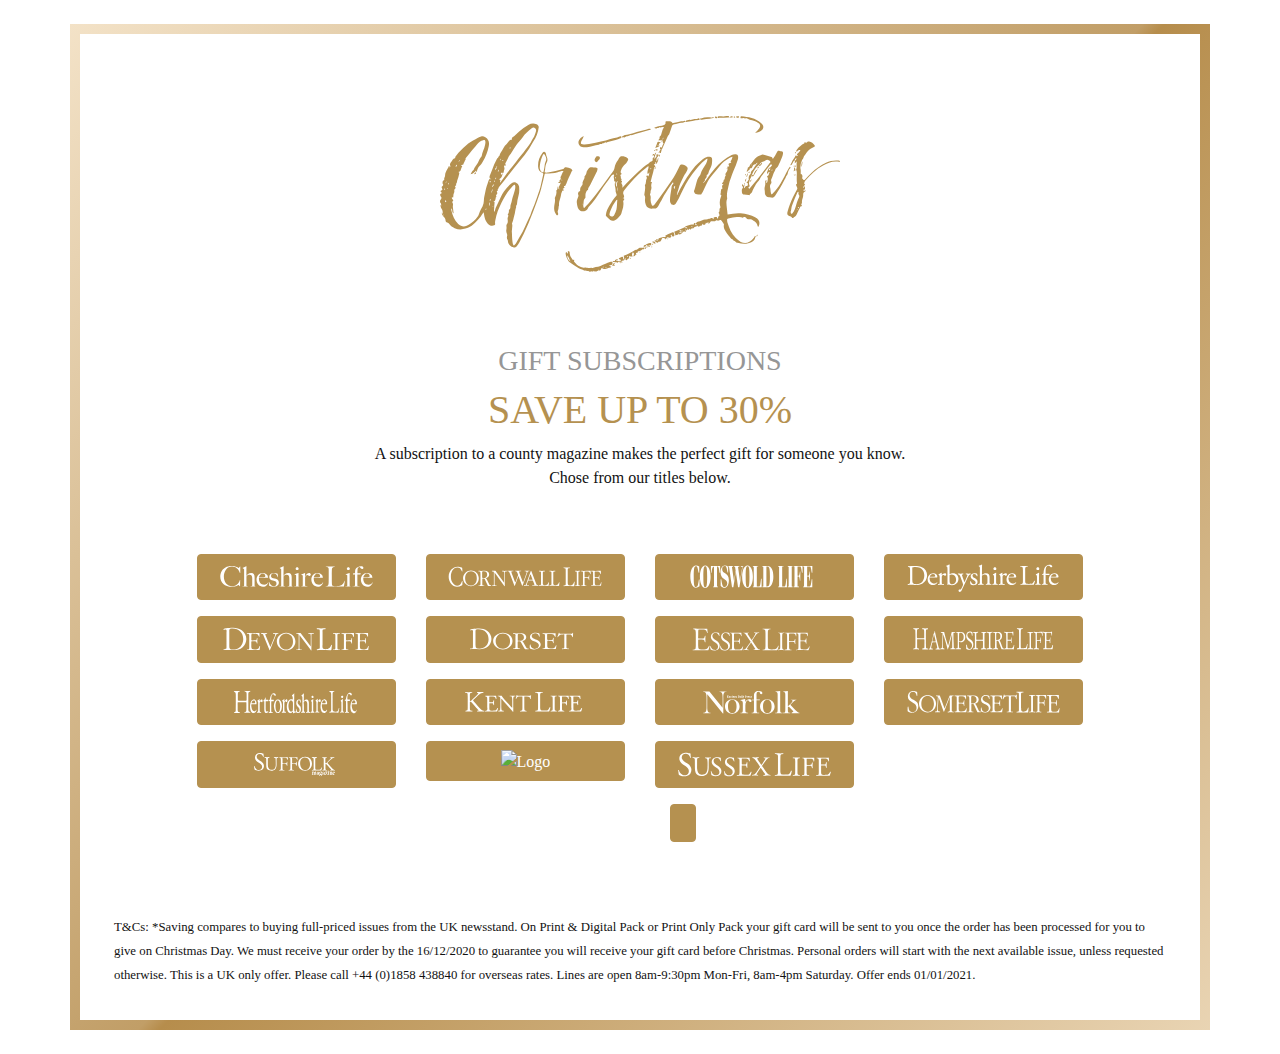
==== index.html @ 32e4abf6 "upload the projects" ====
<!doctype html>
<html class="no-js" lang="en">
   <head>
      <meta charset="utf-8">
      <!--====== Title ======-->
      <title>Bootstrap 4 template</title>
      <meta name="description" content="This is a dummy page made from a template...">
      <meta name="viewport" content="width=device-width, initial-scale=1">
      <link rel="stylesheet" href="assets/css/bootstrap.min.css" >
      <link rel="stylesheet" href="assets/css/style.css">

       <!-- Global site tag (gtag.js) - Google Analytics -->
       <script async src="https://www.googletagmanager.com/gtag/js?id=G-GSHFWV95LR"></script>
       <script>
           window.dataLayer = window.dataLayer || [];
           function gtag(){dataLayer.push(arguments);}
           gtag('js', new Date());
           gtag('config', 'G-GSHFWV95LR');
       </script>

      <style>
         .text-grey {
         color: #969696;
         }
         .text-gold {
         color: #b59150;
         }
         .christmas-logo {
         max-width: 400px;
         margin-left: auto;
         margin-right: auto;
         }
         .btn-primary {
         color: #fff;
         background-color: #b59150;
         border-color: #b59150;
         } 
         .btn-primary:hover {
         background-color: #96773f;
         border-color: #96773f;
         } 	   
         .border-xmas{
         display: block;
         position:relative;
         padding: 20px;
         border-width: 10px;
         border-style: solid;
         border-image: linear-gradient(135deg, #f3e2c7 0%,#c19e67 50%,#b68d4c 51%,#e9d4b3 100%) 10 round;
         background-color: #ffffff;
         z-index:10;
         }
         @media  (max-width: 991px) {
         .border-xmas{
         background: url('assets/images/christmas-bg-light.jpg') no-repeat;
         background-color: #ffffff;
         z-index:10;
         }
         } 
         .p-sm{
         padding:10px;
         }
      </style>
   </head>
   <body>
      <div class="wrapper m-md-4">
         <div class="container border-xmas  p-sm ">
            <div class="text-center p-4">
               <img src="assets/images/christmas.svg" alt="Christmas Text" class="img-fluid center-block christmas-logo mt-5 mb-5 "/>
            </div>
            <div class="row">
             
              <div class="col-12 col-lg-10 col-md-12 offset-lg-1 ">
                  <p class="text-uppercase text-grey h3 text-center">Gift Subscriptions</p>
                  <p class="text-uppercase text-gold h1 text-center  ">Save up to 30%</p>
                  <p class="text-center">A subscription to a county magazine makes the perfect gift for someone you know.</p>
                  <p class="text-center">Chose from our titles below.</p>
              </div>
            </div>
<!--            <p class="text-uppercase text-center mt-5 clearfix"><span class=" bg-secondary text-light p-3">Choose a title</span></p>-->
          <div class="col-lg-10 offset-lg-1 mb-5">  <div class="row mt-5">
               <div class="col-6 col-sm-6 col-md-3">
                  <a href="store-page.html?brand=cheshire" class="btn btn-block btn-primary mt-3"><img src="assets/images/life-logos/cheshire-life.svg" alt="Logo" class="logo-svg-button"/>
                  </a> 
               </div>
               <div class="col-6 col-sm-6 col-md-3">
                  <a href="store-page.html?brand=cornwall" class="btn btn-block btn-primary mt-3"><img src="assets/images/life-logos/cornwall-life.svg" alt="Logo" class="logo-svg-button"/>
                  </a> 
               </div>
               <div class="col-6 col-sm-6 col-md-3">
                  <a href="store-page.html?brand=cotswold" class="btn btn-block btn-primary mt-3"><img src="assets/images/life-logos/cotswold-life.svg" alt="Logo" class="logo-svg-button"/></a>
               </div>
               <div class="col-6 col-sm-6 col-md-3">
                  <a href="" class="btn btn-block btn-primary mt-3"><img src="assets/images/life-logos/derbyshire-life.svg" alt="Logo" class="logo-svg-button"/></a> 
               </div>
               <div class="col-6 col-sm-6 col-md-3">
                  <a href="" class="btn btn-block btn-primary mt-3"><img src="assets/images/life-logos/devon-life.svg" alt="Logo" class="logo-svg-button"/></a> 
               </div>
               <div class="col-6 col-sm-6 col-md-3">
                  <a href="" class="btn btn-block btn-primary mt-3"><img src="assets/images/life-logos/dorset-life.svg" alt="Logo" class="logo-svg-button"/></a> 
               </div>
               <div class="col-6 col-sm-6 col-md-3">
                  <a href="" class="btn btn-block btn-primary mt-3"><img src="assets/images/life-logos/essex-life.svg" alt="Logo" class="logo-svg-button"/></a> 
               </div>
               <div class="col-6 col-sm-6 col-md-3">
                  <a href="" class="btn btn-block btn-primary mt-3"><img src="assets/images/life-logos/hampshire-life.svg" alt="Logo" class="logo-svg-button"/></a> 
               </div>
               <div class="col-6 col-sm-6 col-md-3">
                  <a href="" class="btn btn-block btn-primary mt-3"><img src="assets/images/life-logos/hertfordshire-life.svg" alt="Logo" class="logo-svg-button"/></a> 
               </div>
               <div class="col-6 col-sm-6 col-md-3">
                  <a href="" class="btn btn-block btn-primary mt-3"><img src="assets/images/life-logos/kent-life.svg" alt="Logo" class="logo-svg-button"/></a> 
               </div>
               <div class="col-6 col-sm-6 col-md-3">
                  <a href="" class="btn btn-block btn-primary mt-3"><img src="assets/images/life-logos/norfolk.svg" alt="Logo" class="logo-svg-button"/></a> 
               </div>
               <div class="col-6 col-sm-6 col-md-3">
                  <a href="" class="btn btn-block btn-primary mt-3"><img src="assets/images/life-logos/somerset-life.svg" alt="Logo" class="logo-svg-button"/></a> 
               </div>
               <div class="col-6 col-sm-6 col-md-3">
                  <a href="" class="btn btn-block btn-primary mt-3"><img src="assets/images/life-logos/suffolk-magazine.svg" alt="Logo" class="logo-svg-button"/></a> 
               </div>
               <div class="col-6 col-sm-6 col-md-3">
                  <a href="" class="btn btn-block btn-primary mt-3"><img src="assets/images/life-logos/surrey-life.svg" alt="Logo" class="logo-svg-button"/></a> 
               </div>
               <div class="col-6 col-sm-6 col-md-3">
                  <a href="" class="btn btn-block btn-primary mt-3"><img src="assets/images/life-logos/sussex-life.svg" alt="Logo" class="logo-svg-button"/></a> 

               <div class="col-6 col-sm-6 col-md-3">
                  <a href="" class="btn btn-block btn-primary mt-3"><img src="assets/images/life-logos/yorkshire-life.svg" alt="Logo" class="logo-svg-button"/></a> 
               </div>
            </div>
            </div>
         </div>
         <div class="container p-4">
            <small class="terms-and-conditions"></small>
         </div>
      </div>

      </div>
      <!--====== js ======-->
      <script src="https://cdnjs.cloudflare.com/ajax/libs/jquery/3.5.1/jquery.min.js"></script>
      <script src="https://cdnjs.cloudflare.com/ajax/libs/twitter-bootstrap/4.5.2/js/bootstrap.min.js" defer></script>
      <script src="./assets/js/christmas-offers.js"></script>
      <script src="./assets/js/home.js"></script>
      <script>
         $(document).ready(function () {
         		
         	// any js to go here
          
            
            function getQueryVariable(variable)
            {
               var query = window.location.search.substring(1);
               var vars = query.split("&");
               for (var i=0;i<vars.length;i++) {
                  var pair = vars[i].split("=");
                  if(pair[0] == variable){return pair[1];}
               }
               return(false);
            }
         if (getQueryVariable("brand")){
         var BrandVar = getQueryVariable("brand");
         console.log("querystring for brand is present:" + BrandVar );
         
         // cornwall life
         if(BrandVar  =="cl"){
         
         $(".stencil-image").attr("src", "https://edition.pagesuite-professional.co.uk/get_image.aspx?w=250&pbid=0bfd7b03-d77e-496b-aca8-266d2160f6f2");
         
         
         
         		}	 
         }	 
         
         });
      </script>


   </body>
</html>
---- assets/css/style.css ----
body {
    font-family: "PT Serif", Georgia, serif;
    font-weight: 400;
    font-style: normal;
    color: #121212
}

* {
    margin: 0;
    padding: 0;
    -webkit-box-sizing: border-box;
    -moz-box-sizing: border-box;
    box-sizing: border-box
}

img {
    max-width: 100%
}

a:focus,
button:focus,
input:focus,
textarea:focus {
    text-decoration: none;
    outline: 0
}

a:focus,
a:hover {
    text-decoration: none
}

a,
i,
span {
    display: inline-block
}

h1,
h2,
h3,
h4,
h5,
h6 {
    font-family: Georgia, serif;
    font-weight: 600;
    color: #121212;
    margin: 0
}

h1 {
    font-size: 48px
}

h2 {
    font-size: 36px
}

h3 {
    font-size: 28px
}

h4 {
    font-size: 22px
}

h5 {
    font-size: 18px
}

h6 {
    font-size: 16px
}

ol,
ul {
    margin: 0;
    padding: 0;
    list-style-type: none
}

p {
    font-size: 16px;
    font-weight: 400;
    line-height: 24px;
    color: #121212;
    margin: 0
}

.bg_cover {
    background-position: center center;
    background-size: cover;
    background-repeat: no-repeat;
    width: 100%;
    height: 100%
}

.slick-slide {
    outline: 0
}

.section-title .title {
    font-size: 44px;
    font-weight: 600;
    color: #121212;
    line-height: 55px
}

@media (max-width:767px) {
    .section-title .title {
        font-size: 30px;
        line-height: 35px
    }
}

.section-title .text {
    font-size: 16px;
    line-height: 24px;
    color: #6c6c6c;
    margin-top: 24px
}

.buttons-title .title {
    font-size: 36px;
    line-height: 45px;
    color: #6c6c6c
}

@media (max-width:767px) {
    .buttons-title .title {
        font-size: 24px;
        line-height: 35px
    }
}

.main-btn {
    display: inline-block;
    font-weight: 700;
    text-align: center;
    white-space: nowrap;
    vertical-align: middle;
    -webkit-user-select: none;
    -moz-user-select: none;
    -ms-user-select: none;
    user-select: none;
    border: 2px solid transparent;
    padding: 0 32px;
    font-size: 16px;
    line-height: 46px;
    color: #0067f4;
    cursor: pointer;
    z-index: 5;
    -webkit-transition: all .4s ease-out 0s;
    -moz-transition: all .4s ease-out 0s;
    -ms-transition: all .4s ease-out 0s;
    -o-transition: all .4s ease-out 0s;
    transition: all .4s ease-out 0s;
    position: relative;
    text-transform: uppercase
}

@media (max-width:767px) {
    .main-btn {
        font-size: 14px;
        padding: 0 20px;
        line-height: 40px
    }
}

.standard-buttons ul li {
    display: inline-block;
    margin-left: 18px;
    margin-top: 20px
}

@media (max-width:767px) {
    .standard-buttons ul li {
        margin-left: 0
    }
}

.standard-buttons ul li:first-child {
    margin-left: 0
}

.standard-buttons .standard-one {
    border-color: #0067f4
}

.standard-buttons .standard-one:hover {
    color: #0067f4;
    background-color: rgba(0, 103, 244, .4)
}

.standard-buttons .standard-two {
    color: #fff;
    background-color: #0067f4;
    border-color: #0067f4
}

.standard-buttons .standard-two:hover {
    color: #0067f4;
    background-color: transparent
}

.standard-buttons .standard-three {
    overflow: hidden;
    line-height: 50px;
    color: #fff;
    background: -webkit-linear-gradient(left, #0067f4 0, #2bdbdc 50%, #0067f4 100%);
    background: -o-linear-gradient(left, #0067f4 0, #2bdbdc 50%, #0067f4 100%);
    background: linear-gradient(to right, #0067f4 0, #2bdbdc 50%, #0067f4 100%);
    border: 0;
    line-height: 52px;
    background-size: 200% auto
}

@media only screen and (min-width:768px) and (max-width:991px) {
    .standard-buttons .standard-three {
        line-height: 44px
    }
}

@media (max-width:767px) {
    .standard-buttons .standard-three {
        line-height: 44px
    }
}

.standard-buttons .standard-three:hover {
    background-position: right center
}

.standard-buttons .standard-four {
    border-color: #0067f4;
    padding-left: 60px
}

@media (max-width:767px) {
    .standard-buttons .standard-four {
        padding-left: 40px
    }
}

.standard-buttons .standard-four span {
    position: absolute;
    top: 50%;
    -webkit-transform: translateY(-50%);
    -moz-transform: translateY(-50%);
    -ms-transform: translateY(-50%);
    -o-transform: translateY(-50%);
    transform: translateY(-50%);
    overflow: hidden;
    left: 30px;
    line-height: normal
}

@media (max-width:767px) {
    .standard-buttons .standard-four span {
        left: 15px
    }
}

.standard-buttons .standard-four:hover {
    color: #0067f4;
    background-color: rgba(0, 103, 244, .4)
}

.standard-buttons .standard-four:hover i {
    animation: iconTranslateY .5s forwards
}

.standard-buttons .standard-five {
    color: #fff;
    background-color: #0067f4;
    border-color: #0067f4;
    padding-left: 60px
}

@media (max-width:767px) {
    .standard-buttons .standard-five {
        padding-left: 40px
    }
}

.standard-buttons .standard-five span {
    position: absolute;
    top: 50%;
    -webkit-transform: translateY(-50%);
    -moz-transform: translateY(-50%);
    -ms-transform: translateY(-50%);
    -o-transform: translateY(-50%);
    transform: translateY(-50%);
    overflow: hidden;
    left: 30px;
    line-height: normal
}

@media (max-width:767px) {
    .standard-buttons .standard-five span {
        left: 15px
    }
}

.standard-buttons .standard-five:hover {
    color: #0067f4;
    background-color: transparent
}

.standard-buttons .standard-five:hover i {
    animation: iconTranslateY .5s forwards
}

.standard-buttons .standard-six {
    padding-right: 60px;
    overflow: hidden;
    line-height: 50px;
    color: #fff;
    background: -webkit-linear-gradient(left, #0067f4 0, #2bdbdc 50%, #0067f4 100%);
    background: -o-linear-gradient(left, #0067f4 0, #2bdbdc 50%, #0067f4 100%);
    background: linear-gradient(to right, #0067f4 0, #2bdbdc 50%, #0067f4 100%);
    border: 0;
    line-height: 52px;
    background-size: 200% auto
}

@media (max-width:767px) {
    .standard-buttons .standard-six {
        padding-right: 40px;
        line-height: 44px
    }
}

@media only screen and (min-width:768px) and (max-width:991px) {
    .standard-buttons .standard-six {
        line-height: 44px
    }
}

.standard-buttons .standard-six span {
    position: absolute;
    top: 50%;
    -webkit-transform: translateY(-50%);
    -moz-transform: translateY(-50%);
    -ms-transform: translateY(-50%);
    -o-transform: translateY(-50%);
    transform: translateY(-50%);
    overflow: hidden;
    right: 30px;
    line-height: normal
}

@media (max-width:767px) {
    .standard-buttons .standard-six span {
        right: 15px
    }
}

.standard-buttons .standard-six:hover {
    background-position: right center
}

.standard-buttons .standard-six:hover i {
    -webkit-animation: iconTranslateY .5s forwards;
    -moz-animation: iconTranslateY .5s forwards;
    -o-animation: iconTranslateY .5s forwards;
    animation: iconTranslateY .5s forwards
}

.light-rounded-buttons ul li {
    display: inline-block;
    margin-left: 18px;
    margin-top: 20px
}

@media (max-width:767px) {
    .light-rounded-buttons ul li {
        margin-left: 0
    }
}

.light-rounded-buttons ul li:first-child {
    margin-left: 0
}

.light-rounded-buttons .main-btn {
    border-radius: 5px
}

.light-rounded-buttons .light-rounded-one {
    border-color: #0067f4
}

.light-rounded-buttons .light-rounded-one:hover {
    color: #0067f4;
    background-color: rgba(0, 103, 244, .4)
}

.light-rounded-buttons .light-rounded-two {
    color: #fff;
    background-color: #0067f4;
    border-color: #0067f4
}

.light-rounded-buttons .light-rounded-two:hover {
    color: #0067f4;
    background-color: transparent
}

.light-rounded-buttons .light-rounded-three {
    overflow: hidden;
    line-height: 50px;
    color: #fff;
    background: -webkit-linear-gradient(left, #0067f4 0, #2bdbdc 50%, #0067f4 100%);
    background: -o-linear-gradient(left, #0067f4 0, #2bdbdc 50%, #0067f4 100%);
    background: linear-gradient(to right, #0067f4 0, #2bdbdc 50%, #0067f4 100%);
    background-size: 200% auto;
    line-height: 52px;
    border: 0
}

@media only screen and (min-width:768px) and (max-width:991px) {
    .light-rounded-buttons .light-rounded-three {
        line-height: 44px
    }
}

@media (max-width:767px) {
    .light-rounded-buttons .light-rounded-three {
        line-height: 44px
    }
}

.light-rounded-buttons .light-rounded-three:hover {
    background-position: right center
}

.light-rounded-buttons .light-rounded-four {
    border-color: #0067f4;
    padding-left: 60px
}

@media (max-width:767px) {
    .light-rounded-buttons .light-rounded-four {
        padding-left: 40px
    }
}

.light-rounded-buttons .light-rounded-four span {
    position: absolute;
    top: 50%;
    -webkit-transform: translateY(-50%);
    -moz-transform: translateY(-50%);
    -ms-transform: translateY(-50%);
    -o-transform: translateY(-50%);
    transform: translateY(-50%);
    overflow: hidden;
    left: 30px;
    line-height: normal
}

@media (max-width:767px) {
    .light-rounded-buttons .light-rounded-four span {
        left: 15px
    }
}

.light-rounded-buttons .light-rounded-four:hover {
    color: #0067f4;
    background-color: rgba(0, 103, 244, .4)
}

.light-rounded-buttons .light-rounded-four:hover i {
    -webkit-animation: iconTranslateY .5s forwards;
    -moz-animation: iconTranslateY .5s forwards;
    -o-animation: iconTranslateY .5s forwards;
    animation: iconTranslateY .5s forwards
}

.light-rounded-buttons .light-rounded-five {
    color: #fff;
    background-color: #0067f4;
    border-color: #0067f4;
    padding-left: 60px
}

@media (max-width:767px) {
    .light-rounded-buttons .light-rounded-five {
        padding-left: 40px
    }
}

.light-rounded-buttons .light-rounded-five span {
    position: absolute;
    top: 50%;
    -webkit-transform: translateY(-50%);
    -moz-transform: translateY(-50%);
    -ms-transform: translateY(-50%);
    -o-transform: translateY(-50%);
    transform: translateY(-50%);
    overflow: hidden;
    left: 30px;
    line-height: normal
}

@media (max-width:767px) {
    .light-rounded-buttons .light-rounded-five span {
        left: 15px
    }
}

.light-rounded-buttons .light-rounded-five:hover {
    color: #0067f4;
    background-color: transparent
}

.light-rounded-buttons .light-rounded-five:hover i {
    -webkit-animation: iconTranslateY .5s forwards;
    -moz-animation: iconTranslateY .5s forwards;
    -o-animation: iconTranslateY .5s forwards;
    animation: iconTranslateY .5s forwards
}

.light-rounded-buttons .light-rounded-six {
    padding-right: 60px;
    overflow: hidden;
    line-height: 50px;
    color: #fff;
    background: -webkit-linear-gradient(left, #0067f4 0, #2bdbdc 50%, #0067f4 100%);
    background: -o-linear-gradient(left, #0067f4 0, #2bdbdc 50%, #0067f4 100%);
    background: linear-gradient(to right, #0067f4 0, #2bdbdc 50%, #0067f4 100%);
    background-size: 200% auto;
    line-height: 52px;
    border: 0
}

@media only screen and (min-width:768px) and (max-width:991px) {
    .light-rounded-buttons .light-rounded-six {
        line-height: 44px
    }
}

@media (max-width:767px) {
    .light-rounded-buttons .light-rounded-six {
        padding-right: 40px;
        line-height: 44px
    }
}

.light-rounded-buttons .light-rounded-six span {
    position: absolute;
    top: 50%;
    -webkit-transform: translateY(-50%);
    -moz-transform: translateY(-50%);
    -ms-transform: translateY(-50%);
    -o-transform: translateY(-50%);
    transform: translateY(-50%);
    overflow: hidden;
    right: 30px;
    line-height: normal
}

@media (max-width:767px) {
    .light-rounded-buttons .light-rounded-six span {
        right: 15px
    }
}

.light-rounded-buttons .light-rounded-six:hover {
    background-position: right center
}

.light-rounded-buttons .light-rounded-six:hover i {
    -webkit-animation: iconTranslateY .5s forwards;
    -moz-animation: iconTranslateY .5s forwards;
    -o-animation: iconTranslateY .5s forwards;
    animation: iconTranslateY .5s forwards
}

.semi-rounded-buttons ul li {
    display: inline-block;
    margin-left: 18px;
    margin-top: 20px
}

@media (max-width:767px) {
    .semi-rounded-buttons ul li {
        margin-left: 0
    }
}

.semi-rounded-buttons ul li:first-child {
    margin-left: 0
}

.semi-rounded-buttons .main-btn {
    border-radius: 10px
}

.semi-rounded-buttons .semi-rounded-one {
    border-color: #0067f4
}

.semi-rounded-buttons .semi-rounded-one:hover {
    color: #0067f4;
    background-color: rgba(0, 103, 244, .4)
}

.semi-rounded-buttons .semi-rounded-two {
    color: #fff;
    background-color: #0067f4;
    border-color: #0067f4
}

.semi-rounded-buttons .semi-rounded-two:hover {
    color: #0067f4;
    background-color: transparent
}

.semi-rounded-buttons .semi-rounded-three {
    overflow: hidden;
    line-height: 52px;
    background: -webkit-linear-gradient(left, #0067f4 0, #2bdbdc 50%, #0067f4 100%);
    background: -o-linear-gradient(left, #0067f4 0, #2bdbdc 50%, #0067f4 100%);
    background: linear-gradient(to right, #0067f4 0, #2bdbdc 50%, #0067f4 100%);
    background-size: 200% auto;
    border: 0;
    color: #fff
}

@media only screen and (min-width:768px) and (max-width:991px) {
    .semi-rounded-buttons .semi-rounded-three {
        line-height: 44px
    }
}

@media (max-width:767px) {
    .semi-rounded-buttons .semi-rounded-three {
        line-height: 44px
    }
}

.semi-rounded-buttons .semi-rounded-three:hover {
    background-position: right center
}

.semi-rounded-buttons .semi-rounded-four {
    border-color: #0067f4;
    padding-left: 60px
}

@media (max-width:767px) {
    .semi-rounded-buttons .semi-rounded-four {
        padding-left: 40px
    }
}

.semi-rounded-buttons .semi-rounded-four span {
    position: absolute;
    top: 50%;
    -webkit-transform: translateY(-50%);
    -moz-transform: translateY(-50%);
    -ms-transform: translateY(-50%);
    -o-transform: translateY(-50%);
    transform: translateY(-50%);
    overflow: hidden;
    left: 30px;
    line-height: normal
}

@media (max-width:767px) {
    .semi-rounded-buttons .semi-rounded-four span {
        left: 15px
    }
}

.semi-rounded-buttons .semi-rounded-four:hover {
    color: #0067f4;
    background-color: rgba(0, 103, 244, .4)
}

.semi-rounded-buttons .semi-rounded-four:hover i {
    -webkit-animation: iconTranslateY .5s forwards;
    -moz-animation: iconTranslateY .5s forwards;
    -o-animation: iconTranslateY .5s forwards;
    animation: iconTranslateY .5s forwards
}

.semi-rounded-buttons .semi-rounded-five {
    color: #fff;
    background-color: #0067f4;
    border-color: #0067f4;
    padding-left: 60px
}

@media (max-width:767px) {
    .semi-rounded-buttons .semi-rounded-five {
        padding-left: 40px
    }
}

.semi-rounded-buttons .semi-rounded-five span {
    position: absolute;
    top: 50%;
    -webkit-transform: translateY(-50%);
    -moz-transform: translateY(-50%);
    -ms-transform: translateY(-50%);
    -o-transform: translateY(-50%);
    transform: translateY(-50%);
    overflow: hidden;
    left: 30px;
    line-height: normal
}

@media (max-width:767px) {
    .semi-rounded-buttons .semi-rounded-five span {
        left: 15px
    }
}

.semi-rounded-buttons .semi-rounded-five:hover {
    color: #0067f4;
    background-color: transparent
}

.semi-rounded-buttons .semi-rounded-five:hover i {
    -webkit-animation: iconTranslateY .5s forwards;
    -moz-animation: iconTranslateY .5s forwards;
    -o-animation: iconTranslateY .5s forwards;
    animation: iconTranslateY .5s forwards
}

.semi-rounded-buttons .semi-rounded-six {
    padding-right: 60px;
    overflow: hidden;
    line-height: 52px;
    background: -webkit-linear-gradient(left, #0067f4 0, #2bdbdc 50%, #0067f4 100%);
    background: -o-linear-gradient(left, #0067f4 0, #2bdbdc 50%, #0067f4 100%);
    background: linear-gradient(to right, #0067f4 0, #2bdbdc 50%, #0067f4 100%);
    background-size: 200% auto;
    border: 0;
    color: #fff
}

@media only screen and (min-width:768px) and (max-width:991px) {
    .semi-rounded-buttons .semi-rounded-six {
        line-height: 44px
    }
}

@media (max-width:767px) {
    .semi-rounded-buttons .semi-rounded-six {
        padding-right: 40px;
        line-height: 44px
    }
}

.semi-rounded-buttons .semi-rounded-six span {
    position: absolute;
    top: 50%;
    -webkit-transform: translateY(-50%);
    -moz-transform: translateY(-50%);
    -ms-transform: translateY(-50%);
    -o-transform: translateY(-50%);
    transform: translateY(-50%);
    overflow: hidden;
    right: 30px;
    line-height: normal
}

@media (max-width:767px) {
    .semi-rounded-buttons .semi-rounded-six span {
        right: 15px
    }
}

.semi-rounded-buttons .semi-rounded-six:hover {
    background-position: right center
}

.semi-rounded-buttons .semi-rounded-six:hover i {
    -webkit-animation: iconTranslateY .5s forwards;
    -moz-animation: iconTranslateY .5s forwards;
    -o-animation: iconTranslateY .5s forwards;
    animation: iconTranslateY .5s forwards
}

.rounded-buttons ul li {
    display: inline-block;
    margin-left: 18px;
    margin-top: 20px
}

@media (max-width:767px) {
    .rounded-buttons ul li {
        margin-left: 0
    }
}

.rounded-buttons ul li:first-child {
    margin-left: 0
}

.rounded-buttons .main-btn {
    border-radius: 50px
}

.rounded-buttons .rounded-one {
    border-color: #c69500;
}

.rounded-buttons .rounded-one:hover {
    color: #c69500;
    background-color: rgba(0, 103, 244, .4)
}

.rounded-buttons .rounded-two {
    color: #fff;
    background-color: #0067f4;
    border-color: #0067f4
}

.rounded-buttons .rounded-two:hover {
    color: #0067f4;
    background-color: transparent
}

.rounded-buttons .rounded-three {
    overflow: hidden;
    line-height: 52px;
    background: -webkit-linear-gradient(left, #0067f4 0, #2bdbdc 50%, #0067f4 100%);
    background: -o-linear-gradient(left, #0067f4 0, #2bdbdc 50%, #0067f4 100%);
    background: linear-gradient(to right, #0067f4 0, #2bdbdc 50%, #0067f4 100%);
    background-size: 200% auto;
    color: #fff;
    border: 0
}

@media only screen and (min-width:768px) and (max-width:991px) {
    .rounded-buttons .rounded-three {
        line-height: 44px
    }
}

@media (max-width:767px) {
    .rounded-buttons .rounded-three {
        line-height: 44px
    }
}

.rounded-buttons .rounded-three:hover {
    background-position: right center
}

.rounded-buttons .rounded-four {
    border-color: #0067f4;
    padding-left: 60px
}

@media (max-width:767px) {
    .rounded-buttons .rounded-four {
        padding-left: 40px
    }
}

.rounded-buttons .rounded-four span {
    position: absolute;
    top: 50%;
    -webkit-transform: translateY(-50%);
    -moz-transform: translateY(-50%);
    -ms-transform: translateY(-50%);
    -o-transform: translateY(-50%);
    transform: translateY(-50%);
    overflow: hidden;
    left: 30px;
    line-height: normal
}

@media (max-width:767px) {
    .rounded-buttons .rounded-four span {
        left: 15px
    }
}

.rounded-buttons .rounded-four:hover {
    color: #0067f4;
    background-color: rgba(0, 103, 244, .4)
}

.rounded-buttons .rounded-four:hover i {
    -webkit-animation: iconTranslateY .5s forwards;
    -moz-animation: iconTranslateY .5s forwards;
    -o-animation: iconTranslateY .5s forwards;
    animation: iconTranslateY .5s forwards
}

.rounded-buttons .rounded-five {
    color: #fff;
    background-color: #0067f4;
    border-color: #0067f4;
    padding-left: 60px
}

@media (max-width:767px) {
    .rounded-buttons .rounded-five {
        padding-left: 40px
    }
}

.rounded-buttons .rounded-five span {
    position: absolute;
    top: 50%;
    -webkit-transform: translateY(-50%);
    -moz-transform: translateY(-50%);
    -ms-transform: translateY(-50%);
    -o-transform: translateY(-50%);
    transform: translateY(-50%);
    overflow: hidden;
    left: 30px;
    line-height: normal
}

@media (max-width:767px) {
    .rounded-buttons .rounded-five span {
        left: 15px
    }
}

.rounded-buttons .rounded-five:hover {
    color: #0067f4;
    background-color: transparent
}

.rounded-buttons .rounded-five:hover i {
    -webkit-animation: iconTranslateY .5s forwards;
    -moz-animation: iconTranslateY .5s forwards;
    -o-animation: iconTranslateY .5s forwards;
    animation: iconTranslateY .5s forwards
}

.rounded-buttons .rounded-six {
    padding-right: 60px;
    overflow: hidden;
    line-height: 52px;
    background: -webkit-linear-gradient(left, #0067f4 0, #2bdbdc 50%, #0067f4 100%);
    background: -o-linear-gradient(left, #0067f4 0, #2bdbdc 50%, #0067f4 100%);
    background: linear-gradient(to right, #0067f4 0, #2bdbdc 50%, #0067f4 100%);
    background-size: 200% auto;
    color: #fff;
    border: 0
}

@media only screen and (min-width:768px) and (max-width:991px) {
    .rounded-buttons .rounded-six {
        line-height: 44px
    }
}

@media (max-width:767px) {
    .rounded-buttons .rounded-six {
        padding-right: 40px;
        line-height: 44px
    }
}

.rounded-buttons .rounded-six span {
    position: absolute;
    top: 50%;
    -webkit-transform: translateY(-50%);
    -moz-transform: translateY(-50%);
    -ms-transform: translateY(-50%);
    -o-transform: translateY(-50%);
    transform: translateY(-50%);
    overflow: hidden;
    right: 30px;
    line-height: normal
}

@media (max-width:767px) {
    .rounded-buttons .rounded-six span {
        right: 15px
    }
}

.rounded-buttons .rounded-six:hover {
    background-position: right center
}

.rounded-buttons .rounded-six:hover i {
    -webkit-animation: iconTranslateY .5s forwards;
    -moz-animation: iconTranslateY .5s forwards;
    -o-animation: iconTranslateY .5s forwards;
    animation: iconTranslateY .5s forwards
}

.success-buttons ul li {
    display: inline-block;
    margin-left: 18px;
    margin-top: 20px
}

@media (max-width:767px) {
    .success-buttons ul li {
        margin-left: 0
    }
}

.success-buttons ul li:first-child {
    margin-left: 0
}

.success-buttons .success-one {
    border-color: #4da422;
    color: #4da422
}

.success-buttons .success-one:hover {
    color: #4da422;
    background-color: rgba(77, 164, 34, .4)
}

.success-buttons .success-two {
    color: #fff;
    background-color: #4da422;
    border-color: #4da422
}

.success-buttons .success-two:hover {
    color: #4da422;
    background-color: transparent
}

.success-buttons .success-three {
    overflow: hidden;
    line-height: 52px;
    color: #fff;
    border: 0;
    background: -webkit-linear-gradient(left, #4da422 0, #69e02e 50%, #4da422 100%);
    background: -o-linear-gradient(left, #4da422 0, #69e02e 50%, #4da422 100%);
    background: linear-gradient(to right, #4da422 0, #69e02e 50%, #4da422 100%);
    background-size: 200% auto
}

@media only screen and (min-width:768px) and (max-width:991px) {
    .success-buttons .success-three {
        line-height: 44px
    }
}

@media (max-width:767px) {
    .success-buttons .success-three {
        line-height: 44px
    }
}

.success-buttons .success-three:hover {
    background-position: right center
}

.success-buttons .success-four {
    padding-left: 60px;
    border-color: #4da422;
    color: #4da422
}

@media (max-width:767px) {
    .success-buttons .success-four {
        padding-left: 40px
    }
}

.success-buttons .success-four span {
    position: absolute;
    top: 50%;
    -webkit-transform: translateY(-50%);
    -moz-transform: translateY(-50%);
    -ms-transform: translateY(-50%);
    -o-transform: translateY(-50%);
    transform: translateY(-50%);
    overflow: hidden;
    left: 30px;
    line-height: normal
}

@media (max-width:767px) {
    .success-buttons .success-four span {
        left: 15px
    }
}

.success-buttons .success-four:hover {
    color: #4da422;
    background-color: rgba(77, 164, 34, .4)
}

.success-buttons .success-four:hover i {
    -webkit-animation: iconTranslateY .5s forwards;
    -moz-animation: iconTranslateY .5s forwards;
    -o-animation: iconTranslateY .5s forwards;
    animation: iconTranslateY .5s forwards
}

.success-buttons .success-five {
    padding-left: 60px;
    color: #fff;
    background-color: #4da422;
    border-color: #4da422
}

@media (max-width:767px) {
    .success-buttons .success-five {
        padding-left: 40px
    }
}

.success-buttons .success-five span {
    position: absolute;
    top: 50%;
    -webkit-transform: translateY(-50%);
    -moz-transform: translateY(-50%);
    -ms-transform: translateY(-50%);
    -o-transform: translateY(-50%);
    transform: translateY(-50%);
    overflow: hidden;
    left: 30px;
    line-height: normal
}

@media (max-width:767px) {
    .success-buttons .success-five span {
        left: 15px
    }
}

.success-buttons .success-five:hover {
    color: #4da422;
    background-color: transparent
}

.success-buttons .success-five:hover i {
    -webkit-animation: iconTranslateY .5s forwards;
    -moz-animation: iconTranslateY .5s forwards;
    -o-animation: iconTranslateY .5s forwards;
    animation: iconTranslateY .5s forwards
}

.success-buttons .success-six {
    padding-right: 60px;
    overflow: hidden;
    line-height: 52px;
    color: #fff;
    border: 0;
    background: -webkit-linear-gradient(left, #4da422 0, #69e02e 50%, #4da422 100%);
    background: -o-linear-gradient(left, #4da422 0, #69e02e 50%, #4da422 100%);
    background: linear-gradient(to right, #4da422 0, #69e02e 50%, #4da422 100%);
    background-size: 200% auto
}

@media only screen and (min-width:768px) and (max-width:991px) {
    .success-buttons .success-six {
        line-height: 44px
    }
}

@media (max-width:767px) {
    .success-buttons .success-six {
        padding-right: 40px;
        line-height: 44px
    }
}

.success-buttons .success-six span {
    position: absolute;
    top: 50%;
    -webkit-transform: translateY(-50%);
    -moz-transform: translateY(-50%);
    -ms-transform: translateY(-50%);
    -o-transform: translateY(-50%);
    transform: translateY(-50%);
    overflow: hidden;
    right: 30px;
    line-height: normal
}

@media (max-width:767px) {
    .success-buttons .success-six span {
        right: 15px
    }
}

.success-buttons .success-six:hover {
    background-position: right center
}

.success-buttons .success-six:hover i {
    -webkit-animation: iconTranslateY .5s forwards;
    -moz-animation: iconTranslateY .5s forwards;
    -o-animation: iconTranslateY .5s forwards;
    animation: iconTranslateY .5s forwards
}

.warning-buttons ul li {
    display: inline-block;
    margin-left: 18px;
    margin-top: 20px
}

@media (max-width:767px) {
    .warning-buttons ul li {
        margin-left: 0
    }
}

.warning-buttons ul li:first-child {
    margin-left: 0
}

.warning-buttons .warning-one {
    border-color: #ffb400;
    color: #ffb400
}

.warning-buttons .warning-one:hover {
    color: #ffb400;
    background-color: rgba(255, 180, 0, .4)
}

.warning-buttons .warning-two {
    color: #fff;
    background-color: #ffb400;
    border-color: #ffb400
}

@media only screen and (min-width:768px) and (max-width:991px) {
    .warning-buttons .warning-two {
        line-height: 44px
    }
}

@media (max-width:767px) {
    .warning-buttons .warning-two {
        padding-right: 40px;
        line-height: 44px
    }
}

.warning-buttons .warning-two:hover {
    color: #ffb400;
    background-color: transparent
}

.warning-buttons .warning-three {
    overflow: hidden;
    line-height: 52px;
    color: #fff;
    border: 0;
    background: -webkit-linear-gradient(left, #ffb400 0, #f7e500 50%, #ffb400 100%);
    background: -o-linear-gradient(left, #ffb400 0, #f7e500 50%, #ffb400 100%);
    background: linear-gradient(to right, #ffb400 0, #f7e500 50%, #ffb400 100%);
    background-size: 200% auto
}

@media only screen and (min-width:768px) and (max-width:991px) {
    .warning-buttons .warning-three {
        line-height: 44px
    }
}

@media (max-width:767px) {
    .warning-buttons .warning-three {
        line-height: 44px
    }
}

.warning-buttons .warning-three:hover {
    background-position: right center
}

.warning-buttons .warning-four {
    padding-left: 60px;
    border-color: #ffb400;
    color: #ffb400
}

@media (max-width:767px) {
    .warning-buttons .warning-four {
        padding-left: 40px
    }
}

.warning-buttons .warning-four span {
    position: absolute;
    top: 50%;
    -webkit-transform: translateY(-50%);
    -moz-transform: translateY(-50%);
    -ms-transform: translateY(-50%);
    -o-transform: translateY(-50%);
    transform: translateY(-50%);
    overflow: hidden;
    left: 30px;
    line-height: normal
}

@media (max-width:767px) {
    .warning-buttons .warning-four span {
        left: 15px
    }
}

.warning-buttons .warning-four:hover {
    color: #ffb400;
    background-color: rgba(255, 180, 0, .4)
}

.warning-buttons .warning-four:hover i {
    -webkit-animation: iconTranslateY .5s forwards;
    -moz-animation: iconTranslateY .5s forwards;
    -o-animation: iconTranslateY .5s forwards;
    animation: iconTranslateY .5s forwards
}

.warning-buttons .warning-five {
    padding-left: 60px;
    color: #fff;
    background-color: #ffb400;
    border-color: #ffb400
}

@media (max-width:767px) {
    .warning-buttons .warning-five {
        padding-left: 40px
    }
}

.warning-buttons .warning-five span {
    position: absolute;
    top: 50%;
    -webkit-transform: translateY(-50%);
    -moz-transform: translateY(-50%);
    -ms-transform: translateY(-50%);
    -o-transform: translateY(-50%);
    transform: translateY(-50%);
    overflow: hidden;
    left: 30px;
    line-height: normal
}

@media (max-width:767px) {
    .warning-buttons .warning-five span {
        left: 15px
    }
}

.warning-buttons .warning-five:hover {
    color: #ffb400;
    background-color: transparent
}

.warning-buttons .warning-five:hover i {
    -webkit-animation: iconTranslateY .5s forwards;
    -moz-animation: iconTranslateY .5s forwards;
    -o-animation: iconTranslateY .5s forwards;
    animation: iconTranslateY .5s forwards
}

.warning-buttons .warning-six {
    padding-right: 60px;
    overflow: hidden;
    line-height: 52px;
    color: #fff;
    border: 0;
    background: -webkit-linear-gradient(left, #ffb400 0, #f7e500 50%, #ffb400 100%);
    background: -o-linear-gradient(left, #ffb400 0, #f7e500 50%, #ffb400 100%);
    background: linear-gradient(to right, #ffb400 0, #f7e500 50%, #ffb400 100%);
    background-size: 200% auto
}

@media only screen and (min-width:768px) and (max-width:991px) {
    .warning-buttons .warning-six {
        line-height: 44px
    }
}

@media (max-width:767px) {
    .warning-buttons .warning-six {
        padding-right: 40px;
        line-height: 44px
    }
}

.warning-buttons .warning-six span {
    position: absolute;
    top: 50%;
    -webkit-transform: translateY(-50%);
    -moz-transform: translateY(-50%);
    -ms-transform: translateY(-50%);
    -o-transform: translateY(-50%);
    transform: translateY(-50%);
    overflow: hidden;
    right: 30px;
    line-height: normal
}

@media (max-width:767px) {
    .warning-buttons .warning-six span {
        right: 15px
    }
}

.warning-buttons .warning-six:hover {
    background-position: right center
}

.warning-buttons .warning-six:hover i {
    -webkit-animation: iconTranslateY .5s forwards;
    -moz-animation: iconTranslateY .5s forwards;
    -o-animation: iconTranslateY .5s forwards;
    animation: iconTranslateY .5s forwards
}

.info-buttons ul li {
    display: inline-block;
    margin-left: 18px;
    margin-top: 20px
}

@media (max-width:767px) {
    .info-buttons ul li {
        margin-left: 0
    }
}

.info-buttons ul li:first-child {
    margin-left: 0
}

.info-buttons .info-one {
    border-color: #00b8d8;
    color: #00b8d8
}

.info-buttons .info-one:hover {
    color: #00b8d8;
    background-color: rgba(0, 184, 216, .4)
}

.info-buttons .info-two {
    color: #fff;
    background-color: #00b8d8;
    border-color: #00b8d8
}

.info-buttons .info-two:hover {
    color: #00b8d8;
    background-color: transparent
}

.info-buttons .info-three {
    overflow: hidden;
    line-height: 52px;
    color: #fff;
    border: 0;
    background: -webkit-linear-gradient(left, #00b8d8 0, #32fbfc 50%, #00b8d8 100%);
    background: -o-linear-gradient(left, #00b8d8 0, #32fbfc 50%, #00b8d8 100%);
    background: linear-gradient(to right, #00b8d8 0, #32fbfc 50%, #00b8d8 100%);
    background-size: 200% auto
}

@media only screen and (min-width:768px) and (max-width:991px) {
    .info-buttons .info-three {
        line-height: 44px
    }
}

@media (max-width:767px) {
    .info-buttons .info-three {
        line-height: 44px
    }
}

.info-buttons .info-three:hover {
    background-position: right center
}

.info-buttons .info-four {
    padding-left: 60px;
    border-color: #00b8d8;
    color: #00b8d8
}

@media (max-width:767px) {
    .info-buttons .info-four {
        padding-left: 40px
    }
}

.info-buttons .info-four span {
    position: absolute;
    top: 50%;
    -webkit-transform: translateY(-50%);
    -moz-transform: translateY(-50%);
    -ms-transform: translateY(-50%);
    -o-transform: translateY(-50%);
    transform: translateY(-50%);
    overflow: hidden;
    left: 30px;
    line-height: normal
}

@media (max-width:767px) {
    .info-buttons .info-four span {
        left: 15px
    }
}

.info-buttons .info-four:hover {
    color: #00b8d8;
    background-color: rgba(0, 184, 216, .4)
}

.info-buttons .info-four:hover i {
    -webkit-animation: iconTranslateY .5s forwards;
    -moz-animation: iconTranslateY .5s forwards;
    -o-animation: iconTranslateY .5s forwards;
    animation: iconTranslateY .5s forwards
}

.info-buttons .info-five {
    padding-left: 60px;
    color: #fff;
    background-color: #00b8d8;
    border-color: #00b8d8
}

@media (max-width:767px) {
    .info-buttons .info-five {
        padding-left: 40px
    }
}

.info-buttons .info-five span {
    position: absolute;
    top: 50%;
    -webkit-transform: translateY(-50%);
    -moz-transform: translateY(-50%);
    -ms-transform: translateY(-50%);
    -o-transform: translateY(-50%);
    transform: translateY(-50%);
    overflow: hidden;
    left: 30px;
    line-height: normal
}

@media (max-width:767px) {
    .info-buttons .info-five span {
        left: 15px
    }
}

.info-buttons .info-five:hover {
    color: #00b8d8;
    background-color: transparent
}

.info-buttons .info-five:hover i {
    -webkit-animation: iconTranslateY .5s forwards;
    -moz-animation: iconTranslateY .5s forwards;
    -o-animation: iconTranslateY .5s forwards;
    animation: iconTranslateY .5s forwards
}

.info-buttons .info-six {
    padding-right: 60px;
    overflow: hidden;
    line-height: 52px;
    color: #fff;
    border: 0;
    background: -webkit-linear-gradient(left, #00b8d8 0, #32fbfc 50%, #00b8d8 100%);
    background: -o-linear-gradient(left, #00b8d8 0, #32fbfc 50%, #00b8d8 100%);
    background: linear-gradient(to right, #00b8d8 0, #32fbfc 50%, #00b8d8 100%);
    background-size: 200% auto
}

@media only screen and (min-width:768px) and (max-width:991px) {
    .info-buttons .info-six {
        line-height: 44px
    }
}

@media (max-width:767px) {
    .info-buttons .info-six {
        padding-right: 40px;
        line-height: 44px
    }
}

.info-buttons .info-six span {
    position: absolute;
    top: 50%;
    -webkit-transform: translateY(-50%);
    -moz-transform: translateY(-50%);
    -ms-transform: translateY(-50%);
    -o-transform: translateY(-50%);
    transform: translateY(-50%);
    overflow: hidden;
    right: 30px;
    line-height: normal
}

@media (max-width:767px) {
    .info-buttons .info-six span {
        right: 15px
    }
}

.info-buttons .info-six:hover {
    background-position: right center
}

.info-buttons .info-six:hover i {
    -webkit-animation: iconTranslateY .5s forwards;
    -moz-animation: iconTranslateY .5s forwards;
    -o-animation: iconTranslateY .5s forwards;
    animation: iconTranslateY .5s forwards
}

.danger-buttons ul li {
    display: inline-block;
    margin-left: 18px;
    margin-top: 20px
}

@media (max-width:767px) {
    .danger-buttons ul li {
        margin-left: 0
    }
}

.danger-buttons ul li:first-child {
    margin-left: 0
}

.danger-buttons .danger-one {
    border-color: #fc3832;
    color: #fc3832
}

.danger-buttons .danger-one:hover {
    color: #fc3832;
    background-color: rgba(252, 56, 50, .4)
}

.danger-buttons .danger-two {
    color: #fff;
    background-color: #fc3832;
    border-color: #fc3832
}

.danger-buttons .danger-two:hover {
    color: #fc3832;
    background-color: transparent
}

.danger-buttons .danger-three {
    overflow: hidden;
    line-height: 52px;
    color: #fff;
    border: 0;
    background: -webkit-linear-gradient(left, #fc3832 0, #dc312b 50%, #fc3832 100%);
    background: -o-linear-gradient(left, #fc3832 0, #dc312b 50%, #fc3832 100%);
    background: linear-gradient(to right, #fc3832 0, #dc312b 50%, #fc3832 100%);
    background-size: 200% auto
}

@media only screen and (min-width:768px) and (max-width:991px) {
    .danger-buttons .danger-three {
        line-height: 44px
    }
}

@media (max-width:767px) {
    .danger-buttons .danger-three {
        line-height: 44px
    }
}

.danger-buttons .danger-three:hover {
    background-position: right center
}

.danger-buttons .danger-four {
    padding-left: 60px;
    border-color: #fc3832;
    color: #fc3832
}

@media (max-width:767px) {
    .danger-buttons .danger-four {
        padding-left: 40px
    }
}

.danger-buttons .danger-four span {
    position: absolute;
    top: 50%;
    -webkit-transform: translateY(-50%);
    -moz-transform: translateY(-50%);
    -ms-transform: translateY(-50%);
    -o-transform: translateY(-50%);
    transform: translateY(-50%);
    overflow: hidden;
    left: 30px;
    line-height: normal
}

@media (max-width:767px) {
    .danger-buttons .danger-four span {
        left: 15px
    }
}

.danger-buttons .danger-four:hover {
    color: #fc3832;
    background-color: rgba(252, 56, 50, .4)
}

.danger-buttons .danger-four:hover i {
    -webkit-animation: iconTranslateY .5s forwards;
    -moz-animation: iconTranslateY .5s forwards;
    -o-animation: iconTranslateY .5s forwards;
    animation: iconTranslateY .5s forwards
}

.danger-buttons .danger-five {
    padding-left: 60px;
    color: #fff;
    background-color: #fc3832;
    border-color: #fc3832
}

@media (max-width:767px) {
    .danger-buttons .danger-five {
        padding-left: 40px
    }
}

.danger-buttons .danger-five span {
    position: absolute;
    top: 50%;
    -webkit-transform: translateY(-50%);
    -moz-transform: translateY(-50%);
    -ms-transform: translateY(-50%);
    -o-transform: translateY(-50%);
    transform: translateY(-50%);
    overflow: hidden;
    left: 30px;
    line-height: normal
}

@media (max-width:767px) {
    .danger-buttons .danger-five span {
        left: 15px
    }
}

.danger-buttons .danger-five:hover {
    color: #fc3832;
    background-color: transparent
}

.danger-buttons .danger-five:hover i {
    -webkit-animation: iconTranslateY .5s forwards;
    -moz-animation: iconTranslateY .5s forwards;
    -o-animation: iconTranslateY .5s forwards;
    animation: iconTranslateY .5s forwards
}

.danger-buttons .danger-six {
    padding-right: 60px;
    overflow: hidden;
    line-height: 52px;
    color: #fff;
    border: 0;
    background: -webkit-linear-gradient(left, #fc3832 0, #dc312b 50%, #fc3832 100%);
    background: -o-linear-gradient(left, #fc3832 0, #dc312b 50%, #fc3832 100%);
    background: linear-gradient(to right, #fc3832 0, #dc312b 50%, #fc3832 100%);
    background-size: 200% auto
}

@media only screen and (min-width:768px) and (max-width:991px) {
    .danger-buttons .danger-six {
        line-height: 44px
    }
}

@media (max-width:767px) {
    .danger-buttons .danger-six {
        padding-right: 40px;
        line-height: 44px
    }
}

.danger-buttons .danger-six span {
    position: absolute;
    top: 50%;
    -webkit-transform: translateY(-50%);
    -moz-transform: translateY(-50%);
    -ms-transform: translateY(-50%);
    -o-transform: translateY(-50%);
    transform: translateY(-50%);
    overflow: hidden;
    right: 30px;
    line-height: normal
}

@media (max-width:767px) {
    .danger-buttons .danger-six span {
        right: 15px
    }
}

.danger-buttons .danger-six:hover {
    background-position: right center
}

.danger-buttons .danger-six:hover i {
    -webkit-animation: iconTranslateY .5s forwards;
    -moz-animation: iconTranslateY .5s forwards;
    -o-animation: iconTranslateY .5s forwards;
    animation: iconTranslateY .5s forwards
}

@-webkit-keyframes iconTranslateY {
    49% {
        -webkit-transform: translateY(100%)
    }
    50% {
        opacity: 0;
        -webkit-transform: translateY(-100%)
    }
    51% {
        opacity: 1
    }
}

@-moz-keyframes iconTranslateY {
    49% {
        -webkit-transform: translateY(100%)
    }
    50% {
        opacity: 0;
        -webkit-transform: translateY(-100%)
    }
    51% {
        opacity: 1
    }
}

@keyframes iconTranslateY {
    49% {
        -webkit-transform: translateY(100%)
    }
    50% {
        opacity: 0;
        -webkit-transform: translateY(-100%)
    }
    51% {
        opacity: 1
    }
}

.lg-btn {
    line-height: 64px !important;
    font-size: 18px
}

@media (max-width:767px) {
    .lg-btn {
        font-size: 16px;
        ine-height: 52px
    }
}

.el-btn {
    line-height: 80px !important;
    font-size: 20px
}

@media (max-width:767px) {
    .el-btn {
        font-size: 18px;
        line-height: 74px
    }
}

.sm-btn {
    line-height: 40px !important;
    font-size: 12px
}

.regular-icon-buttons ul li {
    display: inline-block;
    margin-left: 10px;
    margin-top: 20px
}

.regular-icon-buttons ul li:first-child {
    margin-left: 0
}

.regular-icon-buttons ul li .regular-icon-light-one {
    width: 40px;
    height: 40px;
    line-height: 36px;
    border: 2px solid #0067f4;
    text-align: center;
    font-size: 24px;
    -webkit-transition: all .3s ease-out 0s;
    -moz-transition: all .3s ease-out 0s;
    -ms-transition: all .3s ease-out 0s;
    -o-transition: all .3s ease-out 0s;
    transition: all .3s ease-out 0s;
    overflow: hidden;
    color: #0067f4
}

.regular-icon-buttons ul li .regular-icon-light-one:hover {
    color: #fff;
    background-color: #0067f4
}

.regular-icon-buttons ul li .regular-icon-light-two {
    width: 40px;
    height: 40px;
    line-height: 36px;
    border: 2px solid #0067f4;
    text-align: center;
    font-size: 24px;
    border-radius: 5px;
    -webkit-transition: all .3s ease-out 0s;
    -moz-transition: all .3s ease-out 0s;
    -ms-transition: all .3s ease-out 0s;
    -o-transition: all .3s ease-out 0s;
    transition: all .3s ease-out 0s;
    overflow: hidden;
    color: #0067f4
}

.regular-icon-buttons ul li .regular-icon-light-two:hover {
    color: #fff;
    background-color: #0067f4
}

.regular-icon-buttons ul li .regular-icon-light-three {
    width: 40px;
    height: 40px;
    line-height: 36px;
    border: 2px solid #0067f4;
    text-align: center;
    font-size: 24px;
    border-radius: 10px;
    -webkit-transition: all .3s ease-out 0s;
    -moz-transition: all .3s ease-out 0s;
    -ms-transition: all .3s ease-out 0s;
    -o-transition: all .3s ease-out 0s;
    transition: all .3s ease-out 0s;
    overflow: hidden;
    color: #0067f4
}

.regular-icon-buttons ul li .regular-icon-light-three:hover {
    color: #fff;
    background-color: #0067f4
}

.regular-icon-buttons ul li .regular-icon-light-four {
    width: 40px;
    height: 40px;
    line-height: 36px;
    border: 2px solid #0067f4;
    text-align: center;
    font-size: 24px;
    border-radius: 50%;
    -webkit-transition: all .3s ease-out 0s;
    -moz-transition: all .3s ease-out 0s;
    -ms-transition: all .3s ease-out 0s;
    -o-transition: all .3s ease-out 0s;
    transition: all .3s ease-out 0s;
    overflow: hidden
}

.regular-icon-buttons ul li .regular-icon-light-four:hover {
    color: #fff;
    background-color: #0067f4
}

.regular-icon-buttons ul li .regular-icon-light-five {
    width: 40px;
    height: 40px;
    line-height: 40px;
    border: 0;
    text-align: center;
    font-size: 24px;
    -webkit-transition: all .3s ease-out 0s;
    -moz-transition: all .3s ease-out 0s;
    -ms-transition: all .3s ease-out 0s;
    -o-transition: all .3s ease-out 0s;
    transition: all .3s ease-out 0s;
    position: relative;
    z-index: 5;
    overflow: hidden;
    color: #fff;
    background: -webkit-linear-gradient(left, #0067f4 0, #2bdbdc 50%, #0067f4 100%);
    background: -o-linear-gradient(left, #0067f4 0, #2bdbdc 50%, #0067f4 100%);
    background: linear-gradient(to right, #0067f4 0, #2bdbdc 50%, #0067f4 100%);
    background-size: 200% auto
}

.regular-icon-buttons ul li .regular-icon-light-five:hover {
    background-position: right center
}

.regular-icon-buttons ul li .regular-icon-light-six {
    width: 40px;
    height: 40px;
    line-height: 40px;
    border: 0;
    text-align: center;
    font-size: 24px;
    -webkit-transition: all .3s ease-out 0s;
    -moz-transition: all .3s ease-out 0s;
    -ms-transition: all .3s ease-out 0s;
    -o-transition: all .3s ease-out 0s;
    transition: all .3s ease-out 0s;
    position: relative;
    z-index: 5;
    overflow: hidden;
    color: #fff;
    background: -webkit-linear-gradient(left, #0067f4 0, #2bdbdc 50%, #0067f4 100%);
    background: -o-linear-gradient(left, #0067f4 0, #2bdbdc 50%, #0067f4 100%);
    background: linear-gradient(to right, #0067f4 0, #2bdbdc 50%, #0067f4 100%);
    background-size: 200% auto;
    border-radius: 5px
}

.regular-icon-buttons ul li .regular-icon-light-six:hover {
    background-position: right center
}

.regular-icon-buttons ul li .regular-icon-light-seven {
    width: 40px;
    height: 40px;
    line-height: 40px;
    border: 0;
    text-align: center;
    font-size: 24px;
    -webkit-transition: all .3s ease-out 0s;
    -moz-transition: all .3s ease-out 0s;
    -ms-transition: all .3s ease-out 0s;
    -o-transition: all .3s ease-out 0s;
    transition: all .3s ease-out 0s;
    position: relative;
    z-index: 5;
    overflow: hidden;
    color: #fff;
    background: -webkit-linear-gradient(left, #0067f4 0, #2bdbdc 50%, #0067f4 100%);
    background: -o-linear-gradient(left, #0067f4 0, #2bdbdc 50%, #0067f4 100%);
    background: linear-gradient(to right, #0067f4 0, #2bdbdc 50%, #0067f4 100%);
    background-size: 200% auto;
    border-radius: 10px
}

.regular-icon-buttons ul li .regular-icon-light-seven:hover {
    background-position: right center
}

.regular-icon-buttons ul li .regular-icon-light-eight {
    width: 40px;
    height: 40px;
    line-height: 40px;
    border: 0;
    text-align: center;
    font-size: 24px;
    -webkit-transition: all .3s ease-out 0s;
    -moz-transition: all .3s ease-out 0s;
    -ms-transition: all .3s ease-out 0s;
    -o-transition: all .3s ease-out 0s;
    transition: all .3s ease-out 0s;
    position: relative;
    z-index: 5;
    overflow: hidden;
    color: #fff;
    background: -webkit-linear-gradient(left, #0067f4 0, #2bdbdc 50%, #0067f4 100%);
    background: -o-linear-gradient(left, #0067f4 0, #2bdbdc 50%, #0067f4 100%);
    background: linear-gradient(to right, #0067f4 0, #2bdbdc 50%, #0067f4 100%);
    background-size: 200% auto;
    border-radius: 50%
}

.regular-icon-buttons ul li .regular-icon-light-eight:hover {
    background-position: right center
}

.regular-icon-buttons ul li .regular-icon-light-nine {
    width: 40px;
    height: 40px;
    line-height: 36px;
    border: 2px solid #0067f4;
    text-align: center;
    font-size: 24px;
    -webkit-transition: all .3s ease-out 0s;
    -moz-transition: all .3s ease-out 0s;
    -ms-transition: all .3s ease-out 0s;
    -o-transition: all .3s ease-out 0s;
    transition: all .3s ease-out 0s;
    overflow: hidden;
    color: #fff;
    background-color: #0067f4
}

.regular-icon-buttons ul li .regular-icon-light-nine:hover {
    color: #0067f4;
    background-color: transparent
}

.regular-icon-buttons ul li .regular-icon-light-ten {
    width: 40px;
    height: 40px;
    line-height: 36px;
    border: 2px solid #0067f4;
    text-align: center;
    font-size: 24px;
    border-radius: 5px;
    -webkit-transition: all .3s ease-out 0s;
    -moz-transition: all .3s ease-out 0s;
    -ms-transition: all .3s ease-out 0s;
    -o-transition: all .3s ease-out 0s;
    transition: all .3s ease-out 0s;
    overflow: hidden;
    color: #fff;
    background-color: #0067f4
}

.regular-icon-buttons ul li .regular-icon-light-ten:hover {
    color: #0067f4;
    background-color: transparent
}

.regular-icon-buttons ul li .regular-icon-light-eleven {
    width: 40px;
    height: 40px;
    line-height: 36px;
    border: 2px solid #0067f4;
    text-align: center;
    font-size: 24px;
    border-radius: 10px;
    -webkit-transition: all .3s ease-out 0s;
    -moz-transition: all .3s ease-out 0s;
    -ms-transition: all .3s ease-out 0s;
    -o-transition: all .3s ease-out 0s;
    transition: all .3s ease-out 0s;
    overflow: hidden;
    color: #fff;
    background-color: #0067f4
}

.regular-icon-buttons ul li .regular-icon-light-eleven:hover {
    color: #0067f4;
    background-color: transparent
}

.regular-icon-buttons ul li .regular-icon-light-twelve {
    width: 40px;
    height: 40px;
    line-height: 36px;
    border: 2px solid #0067f4;
    text-align: center;
    font-size: 24px;
    border-radius: 50%;
    -webkit-transition: all .3s ease-out 0s;
    -moz-transition: all .3s ease-out 0s;
    -ms-transition: all .3s ease-out 0s;
    -o-transition: all .3s ease-out 0s;
    transition: all .3s ease-out 0s;
    overflow: hidden;
    color: #fff;
    background-color: #0067f4
}

.regular-icon-buttons ul li .regular-icon-light-twelve:hover {
    color: #0067f4;
    background-color: transparent
}

.group-buttons .btn-group {
    margin-left: 30px
}

.group-buttons .group-one {
    margin-left: 0
}

.group-buttons .group-one .main-btn {
    background: 0 0;
    border: 2px solid #0067f4;
    -webkit-transition: all .3s ease-out 0s;
    -moz-transition: all .3s ease-out 0s;
    -ms-transition: all .3s ease-out 0s;
    -o-transition: all .3s ease-out 0s;
    transition: all .3s ease-out 0s
}

.group-buttons .group-one .main-btn:first-child {
    border-top-left-radius: 5px;
    border-bottom-left-radius: 5px;
    border-right: 0
}

.group-buttons .group-one .main-btn:last-child {
    border-top-right-radius: 5px;
    border-bottom-right-radius: 5px;
    border-left: 0
}

.group-buttons .group-one .main-btn:hover {
    background-color: #0067f4;
    color: #fff
}

.group-buttons .group-two .main-btn {
    background: 0 0;
    -webkit-transition: all .3s ease-out 0s;
    -moz-transition: all .3s ease-out 0s;
    -ms-transition: all .3s ease-out 0s;
    -o-transition: all .3s ease-out 0s;
    transition: all .3s ease-out 0s;
    overflow: hidden;
    color: #fff;
    line-height: 52px;
    background: -webkit-linear-gradient(#0067f4 0, #2bdbdc 50%, #0067f4 100%);
    background: -o-linear-gradient(#0067f4 0, #2bdbdc 50%, #0067f4 100%);
    background: linear-gradient(#0067f4 0, #2bdbdc 50%, #0067f4 100%);
    background-size: auto 200%;
    border-top: 0;
    border-bottom: 0;
    border-color: rgba(244, 246, 247, .2)
}

.group-buttons .group-two .main-btn:first-child {
    border-top-left-radius: 5px;
    border-bottom-left-radius: 5px;
    border-right: 0
}

.group-buttons .group-two .main-btn:last-child {
    border-top-right-radius: 5px;
    border-bottom-right-radius: 5px;
    border-left: 0
}

.group-buttons .group-two .main-btn:hover {
    background-position: bottom center
}

.group-buttons .group-three .main-btn {
    background: 0 0;
    -webkit-transition: all .3s ease-out 0s;
    -moz-transition: all .3s ease-out 0s;
    -ms-transition: all .3s ease-out 0s;
    -o-transition: all .3s ease-out 0s;
    transition: all .3s ease-out 0s;
    overflow: hidden;
    color: #fff;
    line-height: 52px;
    background: -webkit-linear-gradient(left, #0067f4 0, #2bdbdc 50%, #0067f4 100%);
    background: -o-linear-gradient(left, #0067f4 0, #2bdbdc 50%, #0067f4 100%);
    background: linear-gradient(to right, #0067f4 0, #2bdbdc 50%, #0067f4 100%);
    background-size: 200% auto;
    border: 0
}

.group-buttons .group-three .main-btn:first-child {
    border-top-left-radius: 5px;
    border-bottom-left-radius: 5px;
    border-right: 0
}

.group-buttons .group-three .main-btn:last-child {
    border-top-right-radius: 5px;
    border-bottom-right-radius: 5px;
    border-left: 0
}

.group-buttons .group-three .main-btn:hover {
    background-position: right center
}

.group-buttons .group-four {
    margin-left: 0
}

.group-buttons .group-four .main-btn {
    background: 0 0;
    border: 2px solid #0067f4;
    -webkit-transition: all .3s ease-out 0s;
    -moz-transition: all .3s ease-out 0s;
    -ms-transition: all .3s ease-out 0s;
    -o-transition: all .3s ease-out 0s;
    transition: all .3s ease-out 0s;
    padding: 0 12px
}

.group-buttons .group-four .main-btn i {
    font-size: 24px
}

.group-buttons .group-four .main-btn:first-child {
    border-top-left-radius: 5px;
    border-bottom-left-radius: 5px;
    border-right: 0
}

.group-buttons .group-four .main-btn:last-child {
    border-top-right-radius: 5px;
    border-bottom-right-radius: 5px;
    border-left: 0
}

.group-buttons .group-four .main-btn:hover {
    background-color: #0067f4;
    color: #fff
}

.group-buttons .group-five .main-btn {
    background: 0 0;
    -webkit-transition: all .3s ease-out 0s;
    -moz-transition: all .3s ease-out 0s;
    -ms-transition: all .3s ease-out 0s;
    -o-transition: all .3s ease-out 0s;
    transition: all .3s ease-out 0s;
    overflow: hidden;
    color: #fff;
    line-height: 52px;
    background: -webkit-linear-gradient(#0067f4 0, #2bdbdc 50%, #0067f4 100%);
    background: -o-linear-gradient(#0067f4 0, #2bdbdc 50%, #0067f4 100%);
    background: linear-gradient(#0067f4 0, #2bdbdc 50%, #0067f4 100%);
    background-size: auto 200%;
    border-top: 0;
    border-bottom: 0;
    border-color: rgba(244, 246, 247, .2);
    padding: 0 16px
}

.group-buttons .group-five .main-btn:first-child {
    border-top-left-radius: 5px;
    border-bottom-left-radius: 5px;
    border-right: 0
}

.group-buttons .group-five .main-btn:last-child {
    border-top-right-radius: 5px;
    border-bottom-right-radius: 5px;
    border-left: 0
}

.group-buttons .group-five .main-btn:hover {
    background-position: bottom center
}

.group-buttons .group-six .main-btn {
    background: 0 0;
    -webkit-transition: all .3s ease-out 0s;
    -moz-transition: all .3s ease-out 0s;
    -ms-transition: all .3s ease-out 0s;
    -o-transition: all .3s ease-out 0s;
    transition: all .3s ease-out 0s;
    overflow: hidden;
    color: #fff;
    line-height: 52px;
    background: -webkit-linear-gradient(left, #0067f4 0, #2bdbdc 50%, #0067f4 100%);
    background: -o-linear-gradient(left, #0067f4 0, #2bdbdc 50%, #0067f4 100%);
    background: linear-gradient(to right, #0067f4 0, #2bdbdc 50%, #0067f4 100%);
    background-size: 200% auto;
    border: 0;
    padding: 0 16px
}

.group-buttons .group-six .main-btn:first-child {
    border-top-left-radius: 5px;
    border-bottom-left-radius: 5px;
    border-right: 0
}

.group-buttons .group-six .main-btn:last-child {
    border-top-right-radius: 5px;
    border-bottom-right-radius: 5px;
    border-left: 0
}

.group-buttons .group-six .main-btn:hover {
    background-position: right center
}

.form-elements-title {
    font-size: 36px;
    font-weight: 600;
    line-height: 45px;
    color: #6c6c6c
}

@media (max-width:767px) {
    .form-elements-title {
        font-size: 24px;
        line-height: 35px
    }
}

.form-group {
    margin-bottom: 0
}

.form-input .help-block {
    margin-top: 2px
}

.form-input .help-block .list-unstyled li {
    font-size: 12px;
    line-height: 16px;
    color: #fc3832
}

.form-input label {
    font-size: 12px;
    line-height: 18px;
    color: #6c6c6c;
    margin-bottom: 8px;
    display: inline-block
}

.form-input .input-items {
    position: relative
}

.form-input .input-items input,
.form-input .input-items textarea {
    width: 100%;
    height: 44px;
    border: 2px solid;
    padding-left: 44px;
    padding-right: 12px;
    position: relative;
    font-size: 16px
}

.form-input .input-items textarea {
    padding-top: 8px;
    height: 130px;
    resize: none
}

.form-input .input-items i {
    position: absolute;
    top: 11px;
    left: 13px;
    font-size: 20px;
    z-index: 9
}

.form-input .input-items.default input,
.form-input .input-items.default textarea {
    border-color: #a4a4a4;
    color: #6c6c6c
}

.form-input .input-items.default input:focus,
.form-input .input-items.default textarea:focus {
    border-color: #0067f4
}

.form-input .input-items.default input::placeholder,
.form-input .input-items.default textarea::placeholder {
    color: #6c6c6c;
    opacity: 1
}

.form-input .input-items.default input::-moz-placeholder,
.form-input .input-items.default textarea::-moz-placeholder {
    color: #6c6c6c;
    opacity: 1
}

.form-input .input-items.default input::-moz-placeholder,
.form-input .input-items.default textarea::-moz-placeholder {
    color: #6c6c6c;
    opacity: 1
}

.form-input .input-items.default input::-webkit-input-placeholder,
.form-input .input-items.default textarea::-webkit-input-placeholder {
    color: #6c6c6c;
    opacity: 1
}

.form-input .input-items.default i {
    color: #6c6c6c
}

.form-input .input-items.active input,
.form-input .input-items.active textarea {
    border-color: #0067f4;
    color: #121212
}

.form-input .input-items.active input::placeholder,
.form-input .input-items.active textarea::placeholder {
    color: #121212;
    opacity: 1
}

.form-input .input-items.active input::-moz-placeholder,
.form-input .input-items.active textarea::-moz-placeholder {
    color: #121212;
    opacity: 1
}

.form-input .input-items.active input::-moz-placeholder,
.form-input .input-items.active textarea::-moz-placeholder {
    color: #121212;
    opacity: 1
}

.form-input .input-items.active input::-webkit-input-placeholder,
.form-input .input-items.active textarea::-webkit-input-placeholder {
    color: #121212;
    opacity: 1
}

.form-input .input-items.active i {
    color: #0067f4
}

.form-input .input-items.error input,
.form-input .input-items.error textarea {
    border-color: #fc3832;
    color: #fc3832
}

.form-input .input-items.error input::placeholder,
.form-input .input-items.error textarea::placeholder {
    color: #fc3832;
    opacity: 1
}

.form-input .input-items.error input::-moz-placeholder,
.form-input .input-items.error textarea::-moz-placeholder {
    color: #fc3832;
    opacity: 1
}

.form-input .input-items.error input::-moz-placeholder,
.form-input .input-items.error textarea::-moz-placeholder {
    color: #fc3832;
    opacity: 1
}

.form-input .input-items.error input::-webkit-input-placeholder,
.form-input .input-items.error textarea::-webkit-input-placeholder {
    color: #fc3832;
    opacity: 1
}

.form-input .input-items.error i {
    color: #fc3832
}

.form-input .input-items.success input,
.form-input .input-items.success textarea {
    border-color: #4da422;
    color: #4da422
}

.form-input .input-items.success input::placeholder,
.form-input .input-items.success textarea::placeholder {
    color: #4da422;
    opacity: 1
}

.form-input .input-items.success input::-moz-placeholder,
.form-input .input-items.success textarea::-moz-placeholder {
    color: #4da422;
    opacity: 1
}

.form-input .input-items.success input::-moz-placeholder,
.form-input .input-items.success textarea::-moz-placeholder {
    color: #4da422;
    opacity: 1
}

.form-input .input-items.success input::-webkit-input-placeholder,
.form-input .input-items.success textarea::-webkit-input-placeholder {
    color: #4da422;
    opacity: 1
}

.form-input .input-items.success i {
    color: #4da422
}

.form-input .input-items.disabled input,
.form-input .input-items.disabled textarea {
    border-color: #a4a4a4;
    color: #6c6c6c;
    background: 0 0
}

.form-input .input-items.disabled input::placeholder,
.form-input .input-items.disabled textarea::placeholder {
    color: #6c6c6c;
    opacity: 1
}

.form-input .input-items.disabled input::-moz-placeholder,
.form-input .input-items.disabled textarea::-moz-placeholder {
    color: #6c6c6c;
    opacity: 1
}

.form-input .input-items.disabled input::-moz-placeholder,
.form-input .input-items.disabled textarea::-moz-placeholder {
    color: #6c6c6c;
    opacity: 1
}

.form-input .input-items.disabled input::-webkit-input-placeholder,
.form-input .input-items.disabled textarea::-webkit-input-placeholder {
    color: #6c6c6c;
    opacity: 1
}

.form-input .input-items.disabled i {
    color: #6c6c6c
}

.form-style-two .form-input .input-items input,
.form-style-two .form-input .input-items textarea {
    border-radius: 5px;
    padding-left: 12px;
    padding-right: 44px
}

.form-style-two .form-input .input-items i {
    left: auto;
    right: 13px
}

.form-style-three .form-input {
    text-align: center
}

.form-style-three .form-input .input-items input,
.form-style-three .form-input .input-items textarea {
    border-radius: 50px;
    text-align: center
}

.form-style-four .form-input label {
    padding-left: 44px;
    margin-bottom: 0
}

.form-style-four .form-input .input-items input,
.form-style-four .form-input .input-items textarea {
    border-top: 0;
    border-left: 0;
    border-right: 0
}

.form-style-five .form-input {
    position: relative
}

.form-style-five .form-input label {
    position: absolute;
    top: -10px;
    left: 10px;
    background-color: #fff;
    z-index: 5;
    padding: 0 5px
}

.form-style-five .form-input .input-items input,
.form-style-five .form-input .input-items textarea {
    border-radius: 5px
}

.navbar-area {
    position: absolute;
    top: 0;
    left: 0;
    width: 100%;
    padding: 10px 0;
    z-index: 99
}

.navbar-area .navbar {
    position: relative;
    padding: 0
}

.navbar-area .navbar .navbar-toggler .toggler-icon {
    width: 30px;
    height: 2px;
    background-color: #fff;
    margin: 5px 0;
    display: block;
    position: relative;
    -webkit-transition: all .3s ease-out 0s;
    -moz-transition: all .3s ease-out 0s;
    -ms-transition: all .3s ease-out 0s;
    -o-transition: all .3s ease-out 0s;
    transition: all .3s ease-out 0s
}

.navbar-area .navbar .navbar-toggler.active .toggler-icon:nth-of-type(1) {
    -webkit-transform: rotate(45deg);
    -moz-transform: rotate(45deg);
    -ms-transform: rotate(45deg);
    -o-transform: rotate(45deg);
    transform: rotate(45deg);
    top: 7px
}

.navbar-area .navbar .navbar-toggler.active .toggler-icon:nth-of-type(2) {
    opacity: 0
}

.navbar-area .navbar .navbar-toggler.active .toggler-icon:nth-of-type(3) {
    -webkit-transform: rotate(135deg);
    -moz-transform: rotate(135deg);
    -ms-transform: rotate(135deg);
    -o-transform: rotate(135deg);
    transform: rotate(135deg);
    top: -7px
}

@media only screen and (min-width:768px) and (max-width:991px) {
    .navbar-area .navbar .navbar-collapse {
        position: absolute;
        top: 115%;
        left: 0;
        width: 100%;
        background-color: #f4f6f7;
        z-index: 8;
        padding: 10px 0;
        -webkit-box-shadow: 0 10px 25px 0 rgba(18, 18, 18, .05);
        -moz-box-shadow: 0 10px 25px 0 rgba(18, 18, 18, .05);
        box-shadow: 0 10px 25px 0 rgba(18, 18, 18, .05)
    }
}

@media (max-width:767px) {
    .navbar-area .navbar .navbar-collapse {
        position: absolute;
        top: 115%;
        left: 0;
        width: 100%;
        background-color: #f4f6f7;
        z-index: 8;
        padding: 10px 0;
        -webkit-box-shadow: 0 10px 25px 0 rgba(18, 18, 18, .05);
        -moz-box-shadow: 0 10px 25px 0 rgba(18, 18, 18, .05);
        box-shadow: 0 10px 25px 0 rgba(18, 18, 18, .05)
    }
}

.navbar-area .navbar .navbar-nav .nav-item {
    margin: 0 16px;
    position: relative
}

.navbar-area .navbar .navbar-nav .nav-item a {
    font-size: 16px;
    line-height: 24px;
    font-weight: 700;
    padding: 26px 0;
    color: #fff;
    text-transform: uppercase;
    position: relative;
    opacity: .8;
    -webkit-transition: all .3s ease-out 0s;
    -moz-transition: all .3s ease-out 0s;
    -ms-transition: all .3s ease-out 0s;
    -o-transition: all .3s ease-out 0s;
    transition: all .3s ease-out 0s
}

@media only screen and (min-width:768px) and (max-width:991px) {
    .navbar-area .navbar .navbar-nav .nav-item a {
        padding: 10px 0;
        display: block;
        color: #121212
    }
}

@media (max-width:767px) {
    .navbar-area .navbar .navbar-nav .nav-item a {
        padding: 10px 0;
        display: block;
        color: #121212
    }
}

.navbar-area .navbar .navbar-nav .nav-item a::before {
    position: absolute;
    content: '';
    width: 32px;
    height: 4px;
    background: -webkit-linear-gradient(left, rgba(255, 255, 255, .1) 0, #fff 100%);
    background: -o-linear-gradient(left, rgba(255, 255, 255, .1) 0, #fff 100%);
    background: linear-gradient(to right, rgba(255, 255, 255, .1) 0, #fff 100%);
    left: 50%;
    margin: 0 2px;
    bottom: 14px;
    -webkit-transition: all .3s ease-out 0s;
    -moz-transition: all .3s ease-out 0s;
    -ms-transition: all .3s ease-out 0s;
    -o-transition: all .3s ease-out 0s;
    transition: all .3s ease-out 0s;
    -webkit-transform: translate(-50%) scaleX(0);
    -moz-transform: translate(-50%) scaleX(0);
    -ms-transform: translate(-50%) scaleX(0);
    -o-transform: translate(-50%) scaleX(0);
    transform: translate(-50%) scaleX(0)
}

@media only screen and (min-width:768px) and (max-width:991px) {
    .navbar-area .navbar .navbar-nav .nav-item a::before {
        display: none
    }
}

@media (max-width:767px) {
    .navbar-area .navbar .navbar-nav .nav-item a::before {
        display: none
    }
}

.navbar-area .navbar .navbar-nav .nav-item.active>a,
.navbar-area .navbar .navbar-nav .nav-item:hover>a {
    opacity: 1;
    color: #fff
}

@media only screen and (min-width:768px) and (max-width:991px) {
    .navbar-area .navbar .navbar-nav .nav-item.active>a,
    .navbar-area .navbar .navbar-nav .nav-item:hover>a {
        color: #121212
    }
}

@media (max-width:767px) {
    .navbar-area .navbar .navbar-nav .nav-item.active>a,
    .navbar-area .navbar .navbar-nav .nav-item:hover>a {
        color: #121212
    }
}

.navbar-area .navbar .navbar-nav .nav-item.active>a::before,
.navbar-area .navbar .navbar-nav .nav-item:hover>a::before {
    -webkit-transform: translate(-50%) scaleX(1);
    -moz-transform: translate(-50%) scaleX(1);
    -ms-transform: translate(-50%) scaleX(1);
    -o-transform: translate(-50%) scaleX(1);
    transform: translate(-50%) scaleX(1)
}

@media only screen and (min-width:768px) and (max-width:991px) {
    .navbar-area .navbar .navbar-btn {
        position: absolute;
        right: 70px;
        top: 7px
    }
}

@media (max-width:767px) {
    .navbar-area .navbar .navbar-btn {
        position: absolute;
        right: 60px;
        top: 7px
    }
}

.navbar-area .navbar .navbar-btn li {
    display: inline-block;
    margin-right: 5px
}

.navbar-area .navbar .navbar-btn li a {
    padding: 10px 16px;
    font-size: 16px;
    text-transform: uppercase;
    font-weight: 700;
    color: #fff;
    border: 2px solid;
    border-radius: 4px;
    -webkit-transition: all .3s ease-out 0s;
    -moz-transition: all .3s ease-out 0s;
    -ms-transition: all .3s ease-out 0s;
    -o-transition: all .3s ease-out 0s;
    transition: all .3s ease-out 0s
}

.navbar-area .navbar .navbar-btn li a.light {
    border-color: #fff
}

.navbar-area .navbar .navbar-btn li a.light:hover {
    background-color: rgba(255, 255, 255, .4)
}

.navbar-area .navbar .navbar-btn li a.solid {
    background-color: #fff;
    border-color: #fff;
    color: #0067f4
}

.navbar-area .navbar .navbar-btn li a.solid:hover {
    background-color: transparent;
    color: #fff
}

.navbar-area.sticky {
    background-color: #fff;
    z-index: 999;
    position: fixed;
    -webkit-box-shadow: 0 10px 25px 0 rgba(18, 18, 18, .05);
    -moz-box-shadow: 0 10px 25px 0 rgba(18, 18, 18, .05);
    box-shadow: 0 10px 25px 0 rgba(18, 18, 18, .05)
}

.navbar-area.sticky .navbar .navbar-toggler .toggler-icon {
    background-color: #121212
}

.navbar-area.sticky .navbar .navbar-nav .nav-item a {
    color: #121212;
    opacity: .7
}

.navbar-area.sticky .navbar .navbar-nav .nav-item a::before {
    background: -webkit-linear-gradient(left, rgba(18, 18, 18, 0) 0, #121212 100%);
    background: -o-linear-gradient(left, rgba(18, 18, 18, 0) 0, #121212 100%);
    background: linear-gradient(to right, rgba(18, 18, 18, 0) 0, #121212 100%)
}

.navbar-area.sticky .navbar .navbar-nav .nav-item.active,
.navbar-area.sticky .navbar .navbar-nav .nav-item:hover {
    color: #121212;
    opacity: 1
}

.navbar-area.sticky .navbar .navbar-btn li a.light {
    border-color: #0067f4;
    color: #0067f4
}

.navbar-area.sticky .navbar .navbar-btn li a.solid {
    border-color: #0067f4;
    background-color: #0067f4;
    color: #fff
}

.carousel-item {
    background-color: #dcb24e;
    position: relative
}

.carousel-item::before {
    position: absolute;
    content: '';
    width: 33%;
    height: 100%;
    background: -webkit-linear-gradient(#9ca974ba 0,#b2b7b74d 100%);
    background: -o-linear-gradient(rgba(0,103,244,.3) 0,rgba(43,219,220,.3) 100%);
    background: linear-gradient(#cea238 0,#a8ab924d 100%);
    top: 0;
    right: 15%;
    -webkit-transform: skewX(20deg);
    -moz-transform: skewX(20deg);
    -ms-transform: skewX(20deg);
    -o-transform: skewX(20deg);
    transform: skewX(20deg);
}

@media only screen and (min-width:992px) and (max-width:1199px) {
    .carousel-item::before {
        width: 40%
    }
}

@media only screen and (min-width:768px) and (max-width:991px) {
    .carousel-item::before {
        width: 60%
    }
}

@media (max-width:767px) {
    .carousel-item::before {
        width: 50%;
        right: 45%
    }
}

@media only screen and (min-width:576px) and (max-width:767px) {
    .carousel-item::before {
        right: 25%
    }
}

.carousel-item .slider-image-box {
    position: absolute;
    top: 0;
    right: 0;
    width: 50%;
    height: 100%;
    z-index: 9
}

.carousel-item .slider-image-box .slider-image {
    max-width: 680px;
    width: 100%
}

.slider-content {
    position: relative;
    z-index: 9;
    padding-top: 240px;
    padding-bottom: 200px
}

@media (max-width:767px) {
    .slider-content {
        padding-top: 190px;
        padding-bottom: 150px
    }
}

.slider-content .title {
    font-size: 88px;
    line-height: 96px;
    color: #fff;
    font-weight: 700
}

@media only screen and (min-width:992px) and (max-width:1199px) {
    .slider-content .title {
        font-size: 58px;
        line-height: 80px
    }
}

@media only screen and (min-width:768px) and (max-width:991px) {
    .slider-content .title {
        font-size: 72px;
        line-height: 90px
    }
}

@media (max-width:767px) {
    .slider-content .title {
        font-size: 34px;
        line-height: 45px
    }
}

.slider-content .text {
    color: #fff;
    font-size: 16px;
    line-height: 24px;
    margin-top: 16px
}

.slider-content .slider-btn {
    padding-top: 16px
}

.slider-content .slider-btn li {
    display: inline-block;
    margin: 16px 8px 0
}

@media (max-width:767px) {
    .slider-content .slider-btn li {
        margin: 16px 3px 0
    }
}

.slider-content .slider-btn li a.rounded-one {
    background-color: #fff;
    border-color: #fff;
    color: #c69500;
}

.slider-content .slider-btn li a.rounded-one:hover {
    background-color: transparent;
    color: #fff
}

.slider-content .slider-btn li a.rounded-two {
    border-color: #fff
}

.slider-content .slider-btn li a.rounded-two:hover {
    background-color: #fff;
    color: #7cbbe6
}

.carousel-indicators {
    margin-bottom: 50px
}

.carousel-indicators li {
    display: block;
    width: 8px;
    height: 8px;
    background-color: rgba(255, 255, 255, .5);
    border-radius: 50px;
    border: 0;
    margin: 0 2px
}

@media only screen and (min-width:768px) and (max-width:991px) {
    .carousel-indicators li {
        width: 13px;
        height: 13px
    }
}

@media (max-width:767px) {
    .carousel-indicators li {
        width: 13px;
        height: 13px
    }
}

.carousel-indicators li.active {
    background-color: #fff;
    width: 16px;
    border-radius: 50px
}

@media only screen and (min-width:768px) and (max-width:991px) {
    .carousel-indicators li.active {
        width: 23px
    }
}

@media (max-width:767px) {
    .carousel-indicators li.active {
        width: 23px
    }
}

.carousel .carousel-control-next,
.carousel .carousel-control-prev {
    top: 50%;
    font-size: 32px;
    color: #fff;
    bottom: auto;
    left: 60px;
    right: auto;
    opacity: 1;
    -webkit-transform: translateY(-50%);
    -moz-transform: translateY(-50%);
    -ms-transform: translateY(-50%);
    -o-transform: translateY(-50%);
    transform: translateY(-50%);
    z-index: 99;
    width: 48px;
    height: 48px;
    line-height: 48px;
    text-align: center;
    border: 1px solid rgba(255, 255, 255, .3);
    border-radius: 5px
}

@media only screen and (min-width:992px) and (max-width:1199px) {
    .carousel .carousel-control-next,
    .carousel .carousel-control-prev {
        left: 30px
    }
}

@media only screen and (min-width:768px) and (max-width:991px) {
    .carousel .carousel-control-next,
    .carousel .carousel-control-prev {
        display: none
    }
}

@media (max-width:767px) {
    .carousel .carousel-control-next,
    .carousel .carousel-control-prev {
        display: none
    }
}

.carousel .carousel-control-next {
    right: 60px;
    left: auto
}

@media only screen and (min-width:992px) and (max-width:1199px) {
    .carousel .carousel-control-next {
        right: 30px
    }
}

@media only screen and (min-width:768px) and (max-width:991px) {
    .carousel .carousel-control-next {
        right: 30px
    }
}

@media (max-width:767px) {
    .carousel .carousel-control-next {
        right: 30px
    }
}

.features-area {
    background-color: #f4f6f7;
    padding-top: 120px;
    padding-bottom: 130px
}

.single-features {
    padding: 40px 20px 52px;
    background-color: #fff
}

.single-features .features-title-icon .features-title a {
    font-size: 36px;
    line-height: 45px;
    color: #121212;
    -webkit-transition: all .3s ease-out 0s;
    -moz-transition: all .3s ease-out 0s;
    -ms-transition: all .3s ease-out 0s;
    -o-transition: all .3s ease-out 0s;
    transition: all .3s ease-out 0s;
    font-weight: 400
}

@media only screen and (min-width:992px) and (max-width:1199px) {
    .single-features .features-title-icon .features-title a {
        font-size: 24px;
        line-height: 35px
    }
}

@media (max-width:767px) {
    .single-features .features-title-icon .features-title a {
        font-size: 24px;
        line-height: 35px
    }
}

@media only screen and (min-width:576px) and (max-width:767px) {
    .single-features .features-title-icon .features-title a {
        font-size: 36px;
        line-height: 45px
    }
}

.single-features .features-title-icon .features-title a:hover {
    color: #0067f4
}

.single-features .features-title-icon .features-icon {
    position: relative;
    display: inline-block
}

.single-features .features-title-icon .features-icon i {
    font-size: 88px;
    line-height: 70px;
    color: #0067f4;
    position: relative;
    z-index: 5
}

.single-features .features-title-icon .features-icon .shape {
    position: absolute;
    top: 0;
    left: 0
}

.single-features .features-content .text {
    font-size: 14px;
    line-height: 20px;
    color: #121212;
    margin-top: 16px
}

.single-features .features-content .features-btn {
    color: #0067f4;
    font-size: 16px;
    font-weight: 700;
    margin-top: 29px
}

.portfolio-area {
    padding-top: 120px;
    padding-bottom: 130px
}

.portfolio-menu ul li {
    font-size: 16px;
    font-weight: 700;
    color: #6c6c6c;
    line-height: 48px;
    padding: 0 30px;
    position: relative;
    z-index: 5;
    -webkit-transition: all .3s ease-out 0s;
    -moz-transition: all .3s ease-out 0s;
    -ms-transition: all .3s ease-out 0s;
    -o-transition: all .3s ease-out 0s;
    transition: all .3s ease-out 0s;
    cursor: pointer;
    width: 100%;
    border-radius: 50px;
    overflow: hidden;
    margin-top: 4px;
    text-transform: uppercase
}

.portfolio-menu ul li:last-child {
    margin-right: 0
}

@media only screen and (min-width:768px) and (max-width:991px) {
    .portfolio-menu ul li {
        font-size: 14px;
        padding: 0 26px
    }
}

@media (max-width:767px) {
    .portfolio-menu ul li {
        font-size: 14px;
        padding: 0 22px;
        line-height: 42px
    }
}

.portfolio-menu ul li::before {
    position: absolute;
    content: '';
    top: 0;
    left: 0;
    width: 100%;
    height: 100%;
    background: -webkit-linear-gradient(left, #0067f4 0, #2bdbdc 100%);
    background: -o-linear-gradient(left, #0067f4 0, #2bdbdc 100%);
    background: linear-gradient(to right, #0067f4 0, #2bdbdc 100%);
    z-index: -1;
    opacity: 0;
    -webkit-transition: all .3s ease-out 0s;
    -moz-transition: all .3s ease-out 0s;
    -ms-transition: all .3s ease-out 0s;
    -o-transition: all .3s ease-out 0s;
    transition: all .3s ease-out 0s
}

.portfolio-menu ul li.active,
.portfolio-menu ul li:hover {
    color: #fff
}

.portfolio-menu ul li.active::before,
.portfolio-menu ul li:hover::before {
    opacity: 1
}

.single-portfolio .portfolio-image {
    position: relative;
    overflow: hidden
}

.single-portfolio .portfolio-image img {
    width: 100%;
    -webkit-transition: all .3s ease-out 0s;
    -moz-transition: all .3s ease-out 0s;
    -ms-transition: all .3s ease-out 0s;
    -o-transition: all .3s ease-out 0s;
    transition: all .3s ease-out 0s
}

.single-portfolio .portfolio-image .portfolio-overlay {
    position: absolute;
    top: 0;
    left: 0;
    width: 100%;
    height: 100%;
    opacity: 0;
    visibility: hidden;
    -webkit-transition: all .5s ease-out 0s;
    -moz-transition: all .5s ease-out 0s;
    -ms-transition: all .5s ease-out 0s;
    -o-transition: all .5s ease-out 0s;
    transition: all .5s ease-out 0s;
    background-color: rgba(255, 255, 255, .8);
    -webkit-transform: scale(.9);
    -moz-transform: scale(.9);
    -ms-transform: scale(.9);
    -o-transform: scale(.9);
    transform: scale(.9);
    border-radius: 8px
}

.single-portfolio .portfolio-image .portfolio-overlay .portfolio-content {
    padding: 16px
}

.single-portfolio .portfolio-image .portfolio-overlay .portfolio-content .portfolio-icon {
    position: relative;
    display: inline-block;
    margin: 0 20px
}

.single-portfolio .portfolio-image .portfolio-overlay .portfolio-content .portfolio-icon a {
    font-size: 48px;
    color: #0067f4;
    position: relative;
    z-index: 5;
    line-height: 50px
}

.single-portfolio .portfolio-image .portfolio-overlay .portfolio-content .portfolio-icon .shape {
    position: absolute;
    top: 7px;
    left: 0
}

.single-portfolio:hover .portfolio-overlay {
    opacity: 1;
    visibility: visible
}

.pricing-area {
    background-color: #f4f6f7;
    padding-top: 120px;
    padding-bottom: 130px
}

.pricing-style {
    -webkit-box-shadow: 0 3px 6px 0 rgba(0, 0, 0, .16);
    -moz-box-shadow: 0 3px 6px 0 rgba(0, 0, 0, .16);
    box-shadow: 0 3px 6px 0 rgba(0, 0, 0, .16);
    padding: 24px 20px 38px;
    border-radius: 8px;
    position: relative;
    overflow: hidden;
    background: -webkit-linear-gradient(#2bdbdc 0, #0067f4 100%);
    background: -o-linear-gradient(#2bdbdc 0, #0067f4 100%);
    background: linear-gradient(#2bdbdc 0, #0067f4 100%)
}

.pricing-style .pricing-icon img {
    width: 190px
}

.pricing-style .pricing-header .sub-title {
    font-size: 20px;
    font-weight: 600;
    line-height: 25px;
    color: #fff;
    position: relative;
    margin-top: 24px
}

.pricing-style .pricing-header .month {
    font-size: 20px;
    font-weight: 300;
    line-height: 25px;
    color: #fff;
    margin-top: 3px
}

.pricing-style .pricing-header .month .price {
    font-size: 36px;
    font-weight: 600;
    line-height: 45px;
    color: #fff;
    margin-top: 8px
}

@media only screen and (min-width:576px) and (max-width:767px) {
    .pricing-style .pricing-header .month .price {
        font-size: 24px;
        margin-top: 32px;
        line-height: 30px
    }
}

.pricing-style .pricing-list {
    margin-top: 24px
}

.pricing-style .pricing-list ul li {
    font-size: 16px;
    line-height: 24px;
    color: #fff;
    margin-top: 16px
}

@media only screen and (min-width:992px) and (max-width:1199px) {
    .pricing-style .pricing-list ul li {
        font-size: 14px;
        margin-top: 12px
    }
}

@media (max-width:767px) {
    .pricing-style .pricing-list ul li {
        font-size: 14px;
        margin-top: 12px
    }
}

@media only screen and (min-width:576px) and (max-width:767px) {
    .pricing-style .pricing-list ul li {
        font-size: 16px;
        margin-top: 16px
    }
}

.pricing-style .pricing-list ul li i {
    color: #fff;
    margin-right: 8px
}

.pricing-style .pricing-btn {
    margin-top: 31px
}

.pricing-style .pricing-btn .main-btn {
    background-color: #fff;
    border-color: #fff
}

.pricing-style .pricing-btn .main-btn:hover {
    color: #0067f4;
    -webkit-box-shadow: 0 3px 16px 0 rgba(0, 0, 0, .16);
    -moz-box-shadow: 0 3px 16px 0 rgba(0, 0, 0, .16);
    box-shadow: 0 3px 16px 0 rgba(0, 0, 0, .16)
}

.about-area {
    padding-top: 80px;
    padding-bottom: 130px;
    position: relative
}

.about-area .about-title .sub-title {
    font-size: 18px;
    font-weight: 400;
    color: #0067f4;
    text-transform: uppercase
}

@media (max-width:767px) {
    .about-area .about-title .sub-title {
        font-size: 16px
    }
}

.about-area .about-title .title {
    font-size: 30px;
    padding-top: 10px
}

@media only screen and (min-width:992px) and (max-width:1199px) {
    .about-area .about-title .title {
        font-size: 26px
    }
}

@media (max-width:767px) {
    .about-area .about-title .title {
        font-size: 22px
    }
}

.about-area .about-accordion .accordion .card {
    border: 0;
    background: 0 0
}

.about-area .about-accordion .accordion .card .card-header {
    padding: 0;
    border: 0;
    background: 0 0;
    margin-top: 40px
}

.about-area .about-accordion .accordion .card .card-header a {
    font-size: 18px;
    font-weight: 500;
    color: #000;
    display: block;
    position: relative;
    padding-right: 20px
}

@media only screen and (min-width:992px) and (max-width:1199px) {
    .about-area .about-accordion .accordion .card .card-header a {
        font-size: 16px
    }
}

@media (max-width:767px) {
    .about-area .about-accordion .accordion .card .card-header a {
        font-size: 16px
    }
}

.about-area .about-accordion .accordion .card .card-header a::before {
    content: '\ea58';
    font-family: LineIcons;
    position: absolute;
    top: 50%;
    right: 0;
    -webkit-transform: translateY(-50%);
    -moz-transform: translateY(-50%);
    -ms-transform: translateY(-50%);
    -o-transform: translateY(-50%);
    transform: translateY(-50%)
}

.about-area .about-accordion .accordion .card .card-header .collapsed::before {
    content: '\ea5c'
}

.about-area .about-accordion .accordion .card .card-body {
    padding: 20px 20px 0
}

.about-area .about-image img {
    width: 100%
}

.testimonial-area {
    padding-top: 80px;
    padding-bottom: 130px;
    background-color: #f4f6f7
}

.testimonial-area .testimonial-left-content .sub-title {
    font-size: 18px;
    font-weight: 400;
    color: #0067f4;
    text-transform: uppercase
}

@media (max-width:767px) {
    .testimonial-area .testimonial-left-content .sub-title {
        font-size: 16px
    }
}

.testimonial-area .testimonial-left-content .title {
    font-size: 32px;
    padding-top: 10px;
    color: #121212
}

@media only screen and (min-width:992px) and (max-width:1199px) {
    .testimonial-area .testimonial-left-content .title {
        font-size: 30px
    }
}

@media (max-width:767px) {
    .testimonial-area .testimonial-left-content .title {
        font-size: 24px
    }
}

.testimonial-area .testimonial-left-content .testimonial-line {
    padding-top: 10px
}

.testimonial-area .testimonial-left-content .testimonial-line li {
    height: 5px;
    background-color: #0067f4;
    opacity: .2;
    display: inline-block;
    border-radius: 50px;
    margin-right: 3px
}

.testimonial-area .testimonial-left-content .testimonial-line li:nth-of-type(1) {
    width: 40px
}

.testimonial-area .testimonial-left-content .testimonial-line li:nth-of-type(2) {
    width: 15px
}

.testimonial-area .testimonial-left-content .testimonial-line li:nth-of-type(3) {
    width: 10px
}

.testimonial-area .testimonial-left-content .testimonial-line li:nth-of-type(4) {
    width: 5px
}

.testimonial-area .testimonial-left-content .text {
    padding-top: 15px
}

.testimonial-area .testimonial-right-content {
    position: relative;
    background-color: #e9ecef;
    -webkit-box-shadow: 0 30px 70px 0 rgba(0, 0, 0, .07);
    -moz-box-shadow: 0 30px 70px 0 rgba(0, 0, 0, .07);
    box-shadow: 0 30px 70px 0 rgba(0, 0, 0, .07);
    border-radius: 50px;
    max-width: 500px;
    padding-top: 50px
}

.testimonial-area .testimonial-right-content .quota {
    position: absolute;
    top: 10px;
    left: 15px;
    -webkit-transform: rotate(180deg);
    -moz-transform: rotate(180deg);
    -ms-transform: rotate(180deg);
    -o-transform: rotate(180deg);
    transform: rotate(180deg);
    opacity: .1
}

.testimonial-area .testimonial-right-content .quota i {
    font-size: 130px;
    line-height: 95px;
    color: #0067f4
}

.testimonial-area .testimonial-content-wrapper {
    position: relative;
    left: 70px
}

@media only screen and (min-width:992px) and (max-width:1199px) {
    .testimonial-area .testimonial-content-wrapper {
        left: 0
    }
}

@media (max-width:767px) {
    .testimonial-area .testimonial-content-wrapper {
        left: 0
    }
}

.single-testimonial {
    background-color: #fff;
    padding: 40px 30px 50px;
    border-radius: 50px
}

.single-testimonial .testimonial-text .text {
    font-size: 24px;
    font-weight: 400;
    line-height: 36px;
    color: #121212;
    padding-bottom: 25px
}

@media (max-width:767px) {
    .single-testimonial .testimonial-text .text {
        font-size: 18px;
        line-height: 32px
    }
}

.single-testimonial .testimonial-author {
    border-top: 1px solid #e9ecef;
    padding-top: 50px
}

.single-testimonial .testimonial-author .author-info .author-image img {
    border-radius: 50%;
    width: 70px
}

.single-testimonial .testimonial-author .author-info .author-name {
    padding-left: 30px
}

.single-testimonial .testimonial-author .author-info .author-name .name {
    font-size: 16px;
    font-weight: 700;
    color: #121212
}

.single-testimonial .testimonial-author .author-info .author-name .sub-title {
    font-size: 14px;
    color: #a4a4a4;
    margin-top: 5px
}

@media (max-width:767px) {
    .single-testimonial .testimonial-author .author-review {
        padding-left: 100px;
        padding-top: 15px
    }
}

@media only screen and (min-width:576px) and (max-width:767px) {
    .single-testimonial .testimonial-author .author-review {
        padding-left: 0;
        padding-top: 15px
    }
}

.single-testimonial .testimonial-author .author-review .star li {
    display: inline-block;
    font-size: 14px;
    color: #ffb400
}

.single-testimonial .testimonial-author .author-review .review {
    font-size: 14px;
    color: #000;
    margin-top: 5px
}

.testimonial-active .slick-arrow {
    position: absolute;
    bottom: 0;
    left: -635px;
    font-size: 22px;
    cursor: pointer;
    color: #a4a4a4;
    -webkit-transition: all .3s ease-out 0s;
    -moz-transition: all .3s ease-out 0s;
    -ms-transition: all .3s ease-out 0s;
    -o-transition: all .3s ease-out 0s;
    transition: all .3s ease-out 0s
}

@media only screen and (min-width:992px) and (max-width:1199px) {
    .testimonial-active .slick-arrow {
        left: -480px
    }
}

.testimonial-active .slick-arrow:hover {
    color: #000
}

.testimonial-active .slick-arrow.next {
    left: -600px
}

@media only screen and (min-width:992px) and (max-width:1199px) {
    .testimonial-active .slick-arrow.next {
        left: -445px
    }
}

.team-style-eleven {
    position: relative;
    -webkit-box-shadow: 0 8px 16px 0 rgba(72, 127, 255, .1);
    -moz-box-shadow: 0 8px 16px 0 rgba(72, 127, 255, .1);
    box-shadow: 0 8px 16px 0 rgba(72, 127, 255, .1)
}

.team-style-eleven .team-image img {
    width: 100%
}

.team-style-eleven .team-content {
    position: absolute;
    bottom: 0;
    left: 0;
    width: 100%;
    background-color: #fff;
    padding-top: 25px;
    padding-bottom: 25px;
    z-index: 5;
    -webkit-transition: all .3s ease-out 0s;
    -moz-transition: all .3s ease-out 0s;
    -ms-transition: all .3s ease-out 0s;
    -o-transition: all .3s ease-out 0s;
    transition: all .3s ease-out 0s
}

@media (max-width:767px) {
    .team-style-eleven .team-content {
        padding-top: 15px;
        padding-bottom: 15px
    }
}

.team-style-eleven .team-content::before {
    position: absolute;
    content: '';
    width: 100%;
    height: 100%;
    top: 0;
    left: 0;
    background: -webkit-linear-gradient(left, #0067f4 0, #2bdbdc 100%);
    background: -o-linear-gradient(left, #0067f4 0, #2bdbdc 100%);
    background: linear-gradient(to right, #0067f4 0, #2bdbdc 100%);
    z-index: -1;
    -webkit-transition: all .3s ease-out 0s;
    -moz-transition: all .3s ease-out 0s;
    -ms-transition: all .3s ease-out 0s;
    -o-transition: all .3s ease-out 0s;
    transition: all .3s ease-out 0s;
    opacity: 0
}

.team-style-eleven .team-content .team-social {
    position: absolute;
    top: 0;
    left: 0;
    width: 100%;
    -webkit-transition: all .3s ease-out 0s;
    -moz-transition: all .3s ease-out 0s;
    -ms-transition: all .3s ease-out 0s;
    -o-transition: all .3s ease-out 0s;
    transition: all .3s ease-out 0s;
    visibility: hidden;
    opacity: 0
}

.team-style-eleven .team-content .team-social .social {
    background-color: #fff;
    display: inline-block;
    padding: 10px 20px 6px;
    border-radius: 50px
}

.team-style-eleven .team-content .team-social .social li {
    display: inline-block;
    margin: 0 8px
}

.team-style-eleven .team-content .team-social .social li a {
    font-size: 16px;
    color: #a4a4a4;
    -webkit-transition: all .3s ease-out 0s;
    -moz-transition: all .3s ease-out 0s;
    -ms-transition: all .3s ease-out 0s;
    -o-transition: all .3s ease-out 0s;
    transition: all .3s ease-out 0s
}

.team-style-eleven .team-content .team-social .social li a:hover {
    color: #0067f4
}

.team-style-eleven .team-content .team-name a {
    color: #121212;
    font-size: 24px;
    font-weight: 600;
    -webkit-transition: all .3s ease-out 0s;
    -moz-transition: all .3s ease-out 0s;
    -ms-transition: all .3s ease-out 0s;
    -o-transition: all .3s ease-out 0s;
    transition: all .3s ease-out 0s
}

@media (max-width:767px) {
    .team-style-eleven .team-content .team-name a {
        font-size: 18px
    }
}

.team-style-eleven .team-content .sub-title {
    font-size: 16px;
    color: #0067f4;
    -webkit-transition: all .3s ease-out 0s;
    -moz-transition: all .3s ease-out 0s;
    -ms-transition: all .3s ease-out 0s;
    -o-transition: all .3s ease-out 0s;
    transition: all .3s ease-out 0s
}

@media (max-width:767px) {
    .team-style-eleven .team-content .sub-title {
        font-size: 14px
    }
}

.team-style-eleven:hover .team-content {
    padding-top: 50px
}

@media (max-width:767px) {
    .team-style-eleven:hover .team-content {
        padding-top: 35px
    }
}

.team-style-eleven:hover .team-content::before {
    opacity: 1
}

.team-style-eleven:hover .team-content .team-social {
    top: -20px;
    visibility: visible;
    opacity: 1
}

.team-style-eleven:hover .team-content .team-name a {
    color: #fff
}

.team-style-eleven:hover .team-content .sub-title {
    color: #fff
}

.contact-area {
    padding-top: 120px;
    padding-bottom: 130px;
    background-color: #f4f6f7
}

p.form-message.error,
p.form-message.success {
    font-size: 16px;
    color: #333;
    background: #ddd;
    padding: 10px 15px;
    margin-top: 15px;
    margin-left: 15px
}

p.form-message.error.form-message.error,
p.form-message.success.form-message.error {
    color: red
}

.contact-map iframe {
    width: 100%;
    height: 550px
}

@media (max-width:767px) {
    .contact-map iframe {
        height: 350px
    }
}

.contact-info .single-contact-info .contact-info-icon i {
    width: 50px;
    height: 50px;
    line-height: 50px;
    text-align: center;
    font-size: 24px;
    color: #fff;
    border-radius: 50%
}

.contact-info .single-contact-info .contact-info-content {
    padding-left: 20px
}

.contact-info .single-contact-info .contact-info-content .text {
    color: #121212
}

.contact-info .single-contact-info.contact-color-1 .contact-info-icon i {
    background-color: #121212
}

.contact-info .single-contact-info.contact-color-2 .contact-info-icon i {
    background-color: #fc3832
}

.contact-info .single-contact-info.contact-color-3 .contact-info-icon i {
    background-color: #005ad5
}

.contact-wrapper .contact-title {
    font-size: 32px;
    font-weight: 700;
    color: #000
}

@media (max-width:767px) {
    .contact-wrapper .contact-title {
        font-size: 26px
    }
}

.contact-wrapper .contact-title i {
    color: #121212;
    margin-right: 8px
}

.contact-wrapper .contact-title span {
    font-weight: 400
}

.footer-area {
    background-color: #f4f6f7;
    padding-top: 90px;
    padding-bottom: 120px
}

.footer-area .social li {
    display: inline-block;
    margin: 0 5px
}

.footer-area .social li a {
    font-size: 24px;
    color: #6c6c6c;
    -webkit-transition: all .3s ease-out 0s;
    -moz-transition: all .3s ease-out 0s;
    -ms-transition: all .3s ease-out 0s;
    -o-transition: all .3s ease-out 0s;
    transition: all .3s ease-out 0s
}

.footer-area .social li a:hover {
    color: #0067f4
}

.footer-area .footer-support {
    padding-top: 21px
}

.footer-area .footer-support span {
    font-size: 16px;
    line-height: 24px;
    color: #121212;
    font-weight: 600;
    margin-top: 9px;
    display: block
}

@media (max-width:767px) {
    .footer-area .footer-support span {
        display: block
    }
}

.footer-area .footer-app-store {
    padding-top: 27px
}

.footer-area .footer-app-store ul li {
    display: inline-block;
    margin-right: 8px
}

@media only screen and (min-width:992px) and (max-width:1199px) {
    .footer-area .footer-app-store ul li {
        margin-right: 6px
    }
}

.footer-area .footer-app-store ul li:last-child {
    margin-right: 0
}

@media (max-width:767px) {
    .footer-area .footer-app-store ul li {
        width: 120px
    }
}

@media only screen and (min-width:576px) and (max-width:767px) {
    .footer-area .footer-app-store ul li {
        width: auto
    }
}

.footer-area .copyright .text {
    color: #121212
}

.footer-area.footer-dark {
    background-color: #121212
}

.footer-area.footer-dark .social li a {
    color: #fff
}

.footer-area.footer-dark .footer-support {
    padding-top: 21px
}

.footer-area.footer-dark .footer-support span {
    color: #fff
}

.footer-area.footer-dark .footer-app-store {
    padding-top: 27px
}

.footer-area.footer-dark .footer-app-store ul li {
    color: #fff
}

.footer-area.footer-dark .copyright .text {
    color: #fff
}

.back-to-top {
    font-size: 20px;
    color: #fff;
    position: fixed;
    right: 20px;
    bottom: 20px;
    width: 45px;
    height: 45px;
    line-height: 45px;
    border-radius: 5px;
    background-color: #0067f4;
    text-align: center;
    z-index: 99;
    -webkit-transition: all .3s ease-out 0s;
    -moz-transition: all .3s ease-out 0s;
    -ms-transition: all .3s ease-out 0s;
    -o-transition: all .3s ease-out 0s;
    transition: all .3s ease-out 0s;
    display: none
}

.back-to-top:hover {
    color: #fff;
    background-color: #0067f4
}

.m-b-xl {
    margin-bottom:32px;

}

.box-shadow{

    -webkit-box-shadow: 0px 0px 17px 7px rgba(0,0,0,0.45);
    -moz-box-shadow: 0px 0px 17px 7px rgba(0,0,0,0.45);
    box-shadow: 0px 0px 17px 7px rgba(0,0,0,0.45);
}
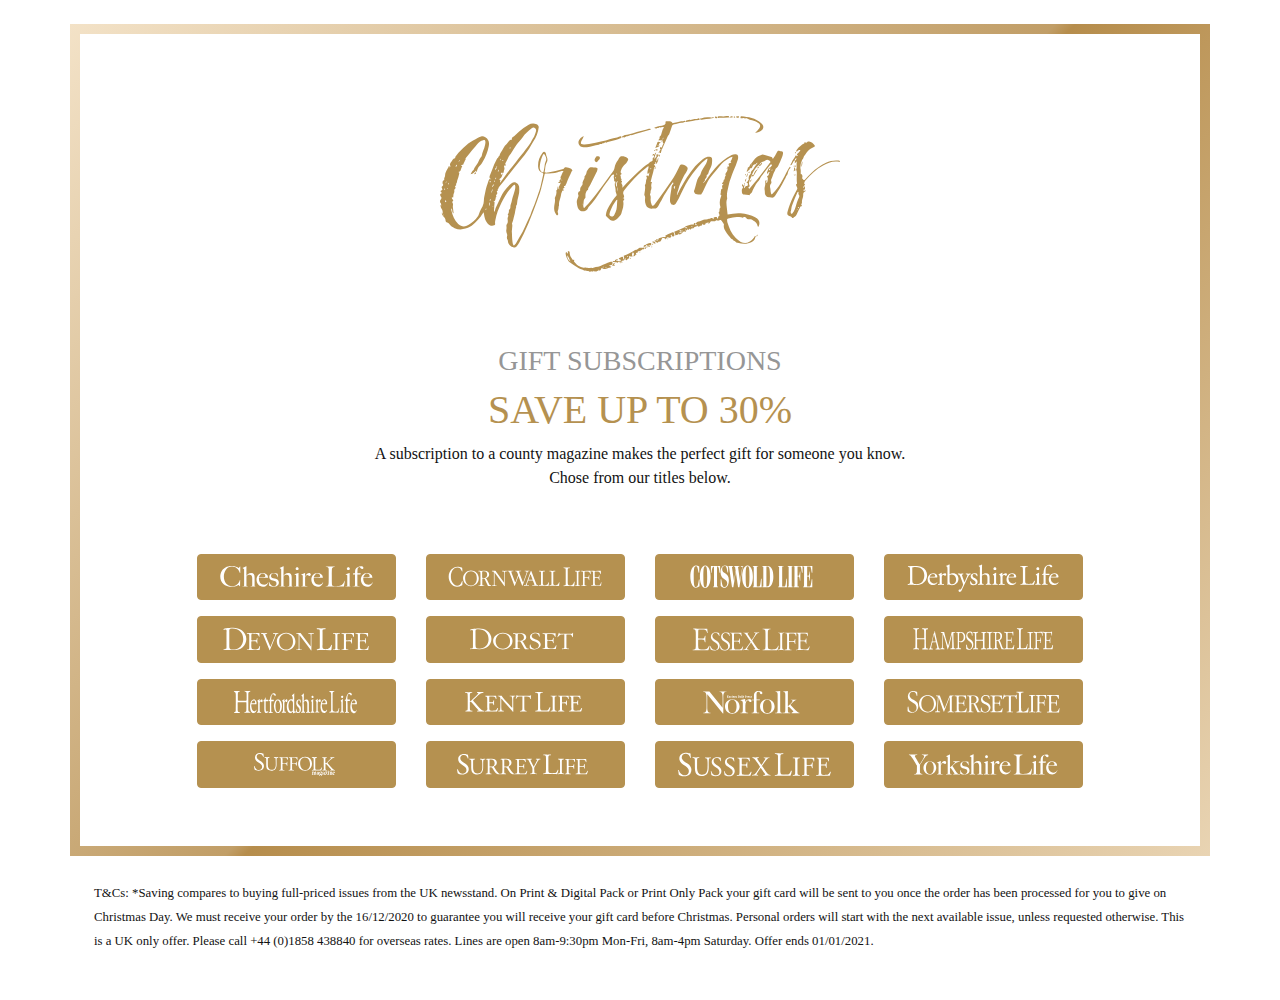
==== commit c10e559a: "fix: :bug: Add </div> tag in line 127" ====
--- a/index.html
+++ b/index.html
@@ -124,7 +124,7 @@
                </div>
                <div class="col-6 col-sm-6 col-md-3">
                   <a href="" class="btn btn-block btn-primary mt-3"><img src="assets/images/life-logos/sussex-life.svg" alt="Logo" class="logo-svg-button"/></a> 
-
+               </div>
                <div class="col-6 col-sm-6 col-md-3">
                   <a href="" class="btn btn-block btn-primary mt-3"><img src="assets/images/life-logos/yorkshire-life.svg" alt="Logo" class="logo-svg-button"/></a> 
                </div>
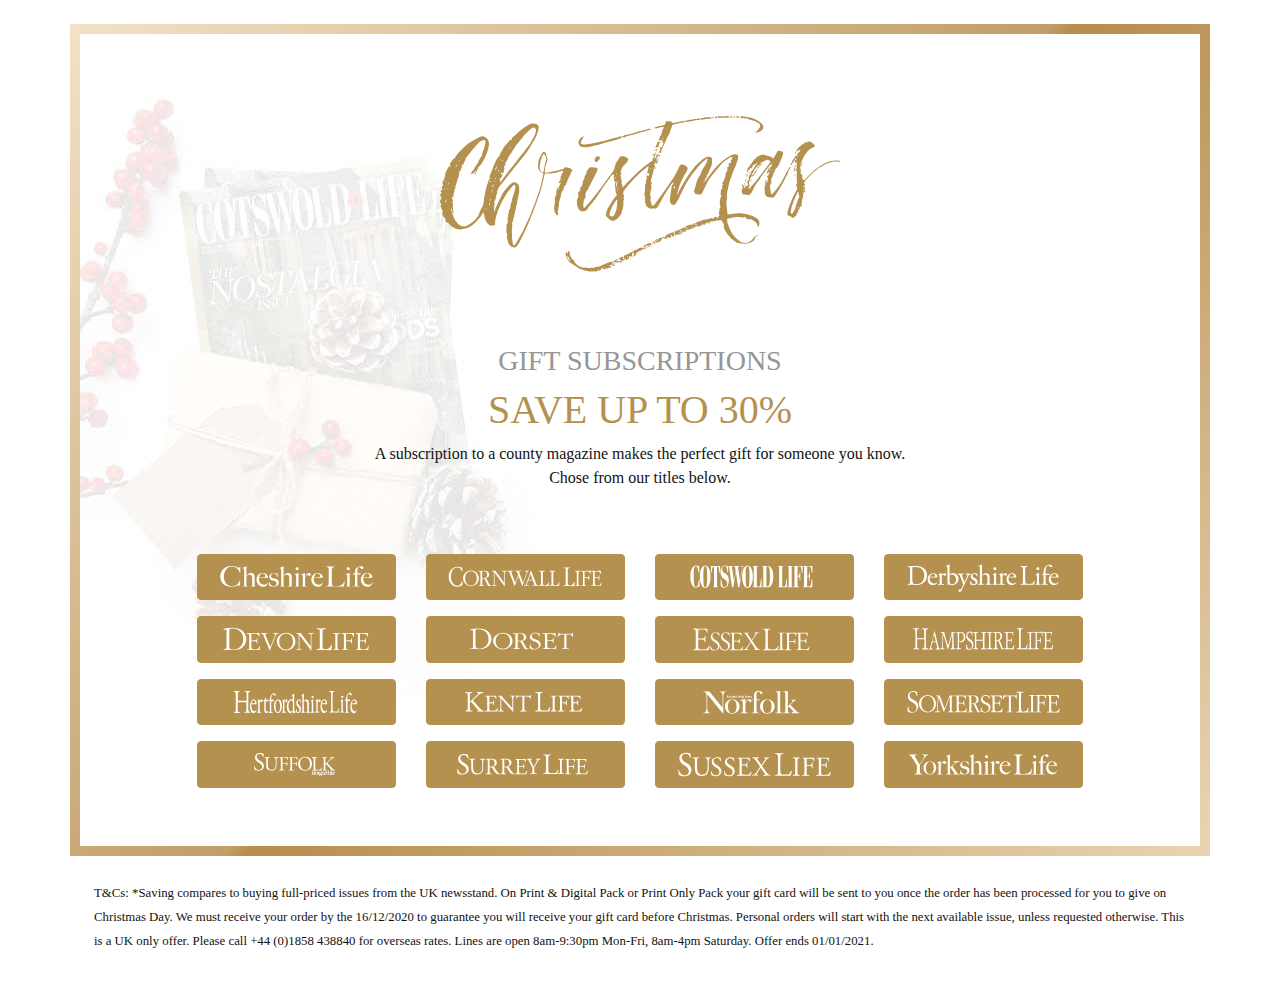
==== commit 5bbed486: "fix: :fire: remove line 52 and line 57 in dex.html" ====
--- a/index.html
+++ b/index.html
@@ -3,7 +3,7 @@
    <head>
       <meta charset="utf-8">
       <!--====== Title ======-->
-      <title>Bootstrap 4 template</title>
+      <title> Christmas Subscriptions Main List</title>
       <meta name="description" content="This is a dummy page made from a template...">
       <meta name="viewport" content="width=device-width, initial-scale=1">
       <link rel="stylesheet" href="assets/css/bootstrap.min.css" >
@@ -49,12 +49,12 @@
          background-color: #ffffff;
          z-index:10;
          }
-         @media  (max-width: 991px) {
+         /* @media  (max-width: 991px) { */
          .border-xmas{
          background: url('assets/images/christmas-bg-light.jpg') no-repeat;
          background-color: #ffffff;
          z-index:10;
-         }
+         /* } */
          } 
          .p-sm{
          padding:10px;
@@ -90,7 +90,7 @@
                   <a href="store-page.html?brand=cotswold" class="btn btn-block btn-primary mt-3"><img src="assets/images/life-logos/cotswold-life.svg" alt="Logo" class="logo-svg-button"/></a>
                </div>
                <div class="col-6 col-sm-6 col-md-3">
-                  <a href="" class="btn btn-block btn-primary mt-3"><img src="assets/images/life-logos/derbyshire-life.svg" alt="Logo" class="logo-svg-button"/></a> 
+                  <a href="store-page.html?brand=derbyshire" class="btn btn-block btn-primary mt-3"><img src="assets/images/life-logos/derbyshire-life.svg" alt="Logo" class="logo-svg-button"/></a> 
                </div>
                <div class="col-6 col-sm-6 col-md-3">
                   <a href="" class="btn btn-block btn-primary mt-3"><img src="assets/images/life-logos/devon-life.svg" alt="Logo" class="logo-svg-button"/></a> 
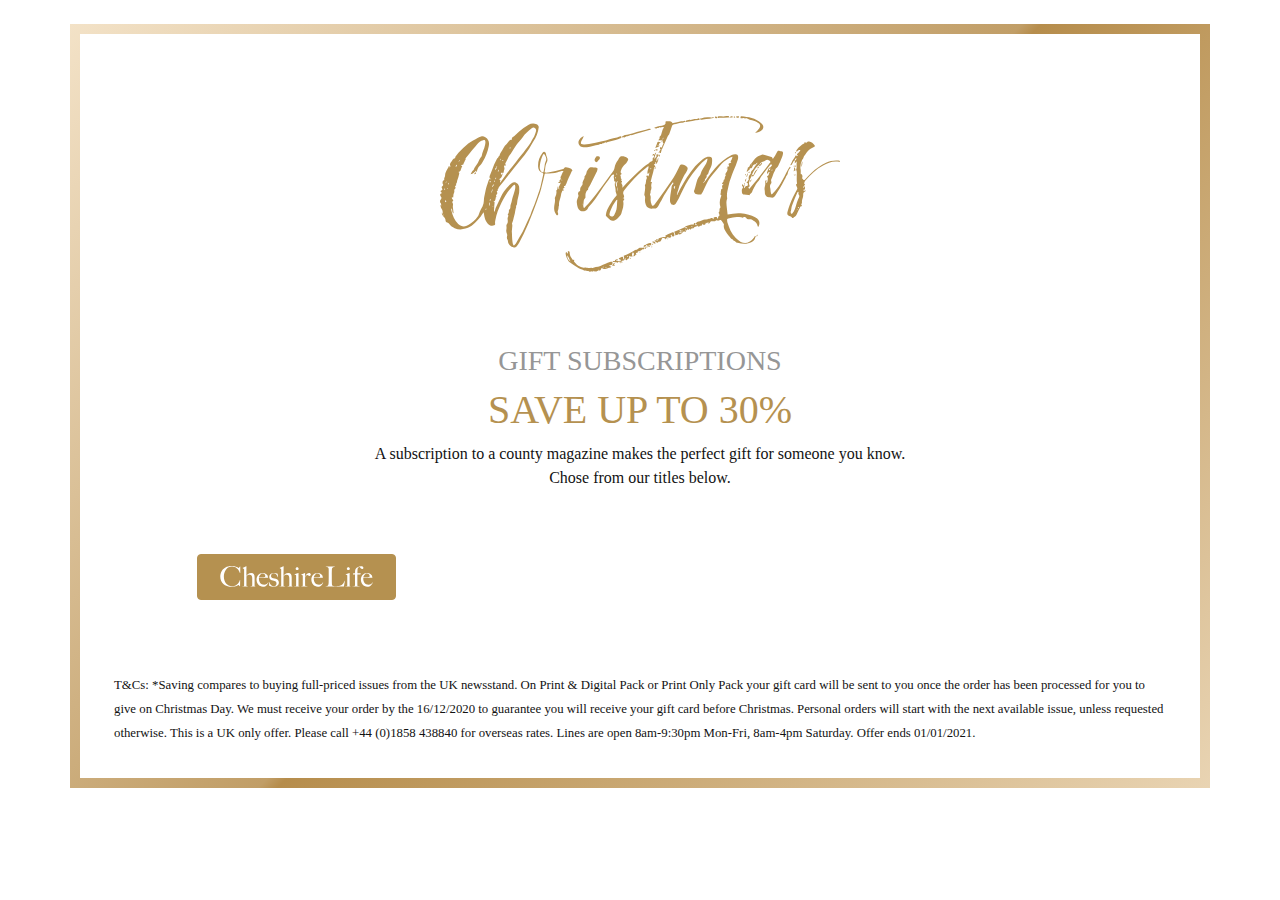
==== commit 9e609c0a: "refactor: :ambulance: move files , indexCss, preloader, storePage, jqueryManagement, scriptGenerator" ====
--- a/index.html
+++ b/index.html
@@ -9,61 +9,19 @@
       <link rel="stylesheet" href="assets/css/bootstrap.min.css" >
       <link rel="stylesheet" href="assets/css/style.css">
 
-       <!-- Global site tag (gtag.js) - Google Analytics -->
-       <script async src="https://www.googletagmanager.com/gtag/js?id=G-GSHFWV95LR"></script>
-       <script>
+      <!-- Global site tag (gtag.js) - Google Analytics -->
+      <script async src="https://www.googletagmanager.com/gtag/js?id=G-GSHFWV95LR"></script>
+      <script>
            window.dataLayer = window.dataLayer || [];
            function gtag(){dataLayer.push(arguments);}
            gtag('js', new Date());
            gtag('config', 'G-GSHFWV95LR');
-       </script>
-
-      <style>
-         .text-grey {
-         color: #969696;
-         }
-         .text-gold {
-         color: #b59150;
-         }
-         .christmas-logo {
-         max-width: 400px;
-         margin-left: auto;
-         margin-right: auto;
-         }
-         .btn-primary {
-         color: #fff;
-         background-color: #b59150;
-         border-color: #b59150;
-         } 
-         .btn-primary:hover {
-         background-color: #96773f;
-         border-color: #96773f;
-         } 	   
-         .border-xmas{
-         display: block;
-         position:relative;
-         padding: 20px;
-         border-width: 10px;
-         border-style: solid;
-         border-image: linear-gradient(135deg, #f3e2c7 0%,#c19e67 50%,#b68d4c 51%,#e9d4b3 100%) 10 round;
-         background-color: #ffffff;
-         z-index:10;
-         }
-         /* @media  (max-width: 991px) { */
-         .border-xmas{
-         background: url('assets/images/christmas-bg-light.jpg') no-repeat;
-         background-color: #ffffff;
-         z-index:10;
-         /* } */
-         } 
-         .p-sm{
-         padding:10px;
-         }
-      </style>
+      </script>
+      <link rel="stylesheet" href="assets/css/indexCss.css">
    </head>
    <body>
       <div class="wrapper m-md-4">
-         <div class="container border-xmas  p-sm ">
+         <div class="container border-xmas p-sm">
             <div class="text-center p-4">
                <img src="assets/images/christmas.svg" alt="Christmas Text" class="img-fluid center-block christmas-logo mt-5 mb-5 "/>
             </div>
@@ -77,12 +35,13 @@
               </div>
             </div>
 <!--            <p class="text-uppercase text-center mt-5 clearfix"><span class=" bg-secondary text-light p-3">Choose a title</span></p>-->
-          <div class="col-lg-10 offset-lg-1 mb-5">  <div class="row mt-5">
-               <div class="col-6 col-sm-6 col-md-3">
+         <div class="col-lg-10 offset-lg-1 mb-5">  
+            <div class="row mt-5" id="main">
+               <!-- <div class="col-6 col-sm-6 col-md-3">
                   <a href="store-page.html?brand=cheshire" class="btn btn-block btn-primary mt-3"><img src="assets/images/life-logos/cheshire-life.svg" alt="Logo" class="logo-svg-button"/>
                   </a> 
-               </div>
-               <div class="col-6 col-sm-6 col-md-3">
+               </div> -->
+               <!-- <div class="col-6 col-sm-6 col-md-3">
                   <a href="store-page.html?brand=cornwall" class="btn btn-block btn-primary mt-3"><img src="assets/images/life-logos/cornwall-life.svg" alt="Logo" class="logo-svg-button"/>
                   </a> 
                </div>
@@ -127,8 +86,7 @@
                </div>
                <div class="col-6 col-sm-6 col-md-3">
                   <a href="" class="btn btn-block btn-primary mt-3"><img src="assets/images/life-logos/yorkshire-life.svg" alt="Logo" class="logo-svg-button"/></a> 
-               </div>
-            </div>
+               </div> -->
             </div>
          </div>
          <div class="container p-4">
@@ -142,39 +100,6 @@
       <script src="https://cdnjs.cloudflare.com/ajax/libs/twitter-bootstrap/4.5.2/js/bootstrap.min.js" defer></script>
       <script src="./assets/js/christmas-offers.js"></script>
       <script src="./assets/js/home.js"></script>
-      <script>
-         $(document).ready(function () {
-         		
-         	// any js to go here
-          
-            
-            function getQueryVariable(variable)
-            {
-               var query = window.location.search.substring(1);
-               var vars = query.split("&");
-               for (var i=0;i<vars.length;i++) {
-                  var pair = vars[i].split("=");
-                  if(pair[0] == variable){return pair[1];}
-               }
-               return(false);
-            }
-         if (getQueryVariable("brand")){
-         var BrandVar = getQueryVariable("brand");
-         console.log("querystring for brand is present:" + BrandVar );
-         
-         // cornwall life
-         if(BrandVar  =="cl"){
-         
-         $(".stencil-image").attr("src", "https://edition.pagesuite-professional.co.uk/get_image.aspx?w=250&pbid=0bfd7b03-d77e-496b-aca8-266d2160f6f2");
-         
-         
-         
-         		}	 
-         }	 
-         
-         });
-      </script>
-
-
+      <script src= "./assets/js/jqueryMangement_indexPage.js"></script>
    </body>
 </html>--- a/assets/css/indexCss.css
+++ b/assets/css/indexCss.css
@@ -0,0 +1,47 @@
+.text-grey {
+  color: #969696;
+}
+
+.text-gold {
+  color: #b59150;
+}
+
+.christmas-logo {
+  max-width: 400px;
+  margin-left: auto;
+  margin-right: auto;
+}
+
+.btn-primary {
+  color: #fff;
+  background-color: #b59150;
+  border-color: #b59150;
+}
+
+.btn-primary:hover {
+  background-color: #96773f;
+  border-color: #96773f;
+}
+
+.border-xmas {
+  display: block;
+  position: relative;
+  padding: 20px;
+  border-width: 10px;
+  border-style: solid;
+  border-image: linear-gradient(135deg, #f3e2c7 0%, #c19e67 50%, #b68d4c 51%, #e9d4b3 100%) 10 round;
+  background-color: #ffffff;
+  z-index: 10;
+}
+
+/* @media  (max-width: 991px) { */
+.border-xmas {
+  background: url('assets/images/christmas-bg-light.jpg') no-repeat;
+  background-color: #ffffff;
+  z-index: 10;
+  /* } */
+}
+
+.p-sm {
+  padding: 10px;
+}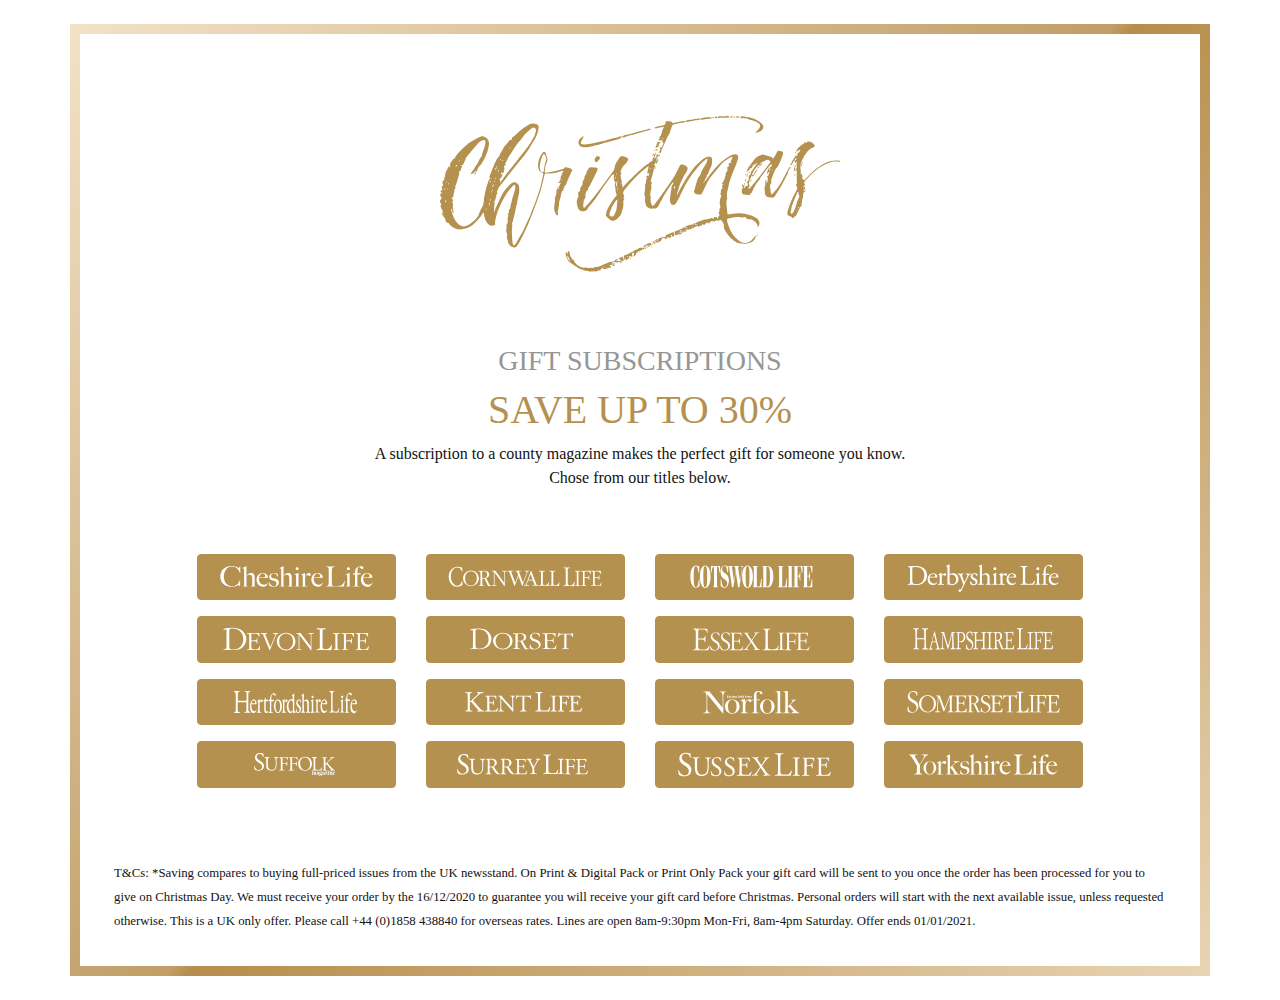
==== commit 0d03ebce: "feat: :art: create image and querykey jason and made js file" ====
--- a/index.html
+++ b/index.html
@@ -34,60 +34,8 @@
                   <p class="text-center">Chose from our titles below.</p>
               </div>
             </div>
-<!--            <p class="text-uppercase text-center mt-5 clearfix"><span class=" bg-secondary text-light p-3">Choose a title</span></p>-->
          <div class="col-lg-10 offset-lg-1 mb-5">  
-            <div class="row mt-5" id="main">
-               <!-- <div class="col-6 col-sm-6 col-md-3">
-                  <a href="store-page.html?brand=cheshire" class="btn btn-block btn-primary mt-3"><img src="assets/images/life-logos/cheshire-life.svg" alt="Logo" class="logo-svg-button"/>
-                  </a> 
-               </div> -->
-               <!-- <div class="col-6 col-sm-6 col-md-3">
-                  <a href="store-page.html?brand=cornwall" class="btn btn-block btn-primary mt-3"><img src="assets/images/life-logos/cornwall-life.svg" alt="Logo" class="logo-svg-button"/>
-                  </a> 
-               </div>
-               <div class="col-6 col-sm-6 col-md-3">
-                  <a href="store-page.html?brand=cotswold" class="btn btn-block btn-primary mt-3"><img src="assets/images/life-logos/cotswold-life.svg" alt="Logo" class="logo-svg-button"/></a>
-               </div>
-               <div class="col-6 col-sm-6 col-md-3">
-                  <a href="store-page.html?brand=derbyshire" class="btn btn-block btn-primary mt-3"><img src="assets/images/life-logos/derbyshire-life.svg" alt="Logo" class="logo-svg-button"/></a> 
-               </div>
-               <div class="col-6 col-sm-6 col-md-3">
-                  <a href="" class="btn btn-block btn-primary mt-3"><img src="assets/images/life-logos/devon-life.svg" alt="Logo" class="logo-svg-button"/></a> 
-               </div>
-               <div class="col-6 col-sm-6 col-md-3">
-                  <a href="" class="btn btn-block btn-primary mt-3"><img src="assets/images/life-logos/dorset-life.svg" alt="Logo" class="logo-svg-button"/></a> 
-               </div>
-               <div class="col-6 col-sm-6 col-md-3">
-                  <a href="" class="btn btn-block btn-primary mt-3"><img src="assets/images/life-logos/essex-life.svg" alt="Logo" class="logo-svg-button"/></a> 
-               </div>
-               <div class="col-6 col-sm-6 col-md-3">
-                  <a href="" class="btn btn-block btn-primary mt-3"><img src="assets/images/life-logos/hampshire-life.svg" alt="Logo" class="logo-svg-button"/></a> 
-               </div>
-               <div class="col-6 col-sm-6 col-md-3">
-                  <a href="" class="btn btn-block btn-primary mt-3"><img src="assets/images/life-logos/hertfordshire-life.svg" alt="Logo" class="logo-svg-button"/></a> 
-               </div>
-               <div class="col-6 col-sm-6 col-md-3">
-                  <a href="" class="btn btn-block btn-primary mt-3"><img src="assets/images/life-logos/kent-life.svg" alt="Logo" class="logo-svg-button"/></a> 
-               </div>
-               <div class="col-6 col-sm-6 col-md-3">
-                  <a href="" class="btn btn-block btn-primary mt-3"><img src="assets/images/life-logos/norfolk.svg" alt="Logo" class="logo-svg-button"/></a> 
-               </div>
-               <div class="col-6 col-sm-6 col-md-3">
-                  <a href="" class="btn btn-block btn-primary mt-3"><img src="assets/images/life-logos/somerset-life.svg" alt="Logo" class="logo-svg-button"/></a> 
-               </div>
-               <div class="col-6 col-sm-6 col-md-3">
-                  <a href="" class="btn btn-block btn-primary mt-3"><img src="assets/images/life-logos/suffolk-magazine.svg" alt="Logo" class="logo-svg-button"/></a> 
-               </div>
-               <div class="col-6 col-sm-6 col-md-3">
-                  <a href="" class="btn btn-block btn-primary mt-3"><img src="assets/images/life-logos/surrey-life.svg" alt="Logo" class="logo-svg-button"/></a> 
-               </div>
-               <div class="col-6 col-sm-6 col-md-3">
-                  <a href="" class="btn btn-block btn-primary mt-3"><img src="assets/images/life-logos/sussex-life.svg" alt="Logo" class="logo-svg-button"/></a> 
-               </div>
-               <div class="col-6 col-sm-6 col-md-3">
-                  <a href="" class="btn btn-block btn-primary mt-3"><img src="assets/images/life-logos/yorkshire-life.svg" alt="Logo" class="logo-svg-button"/></a> 
-               </div> -->
-            </div>
+            <div class="row mt-5" id="main"></div>
          </div>
          <div class="container p-4">
             <small class="terms-and-conditions"></small>
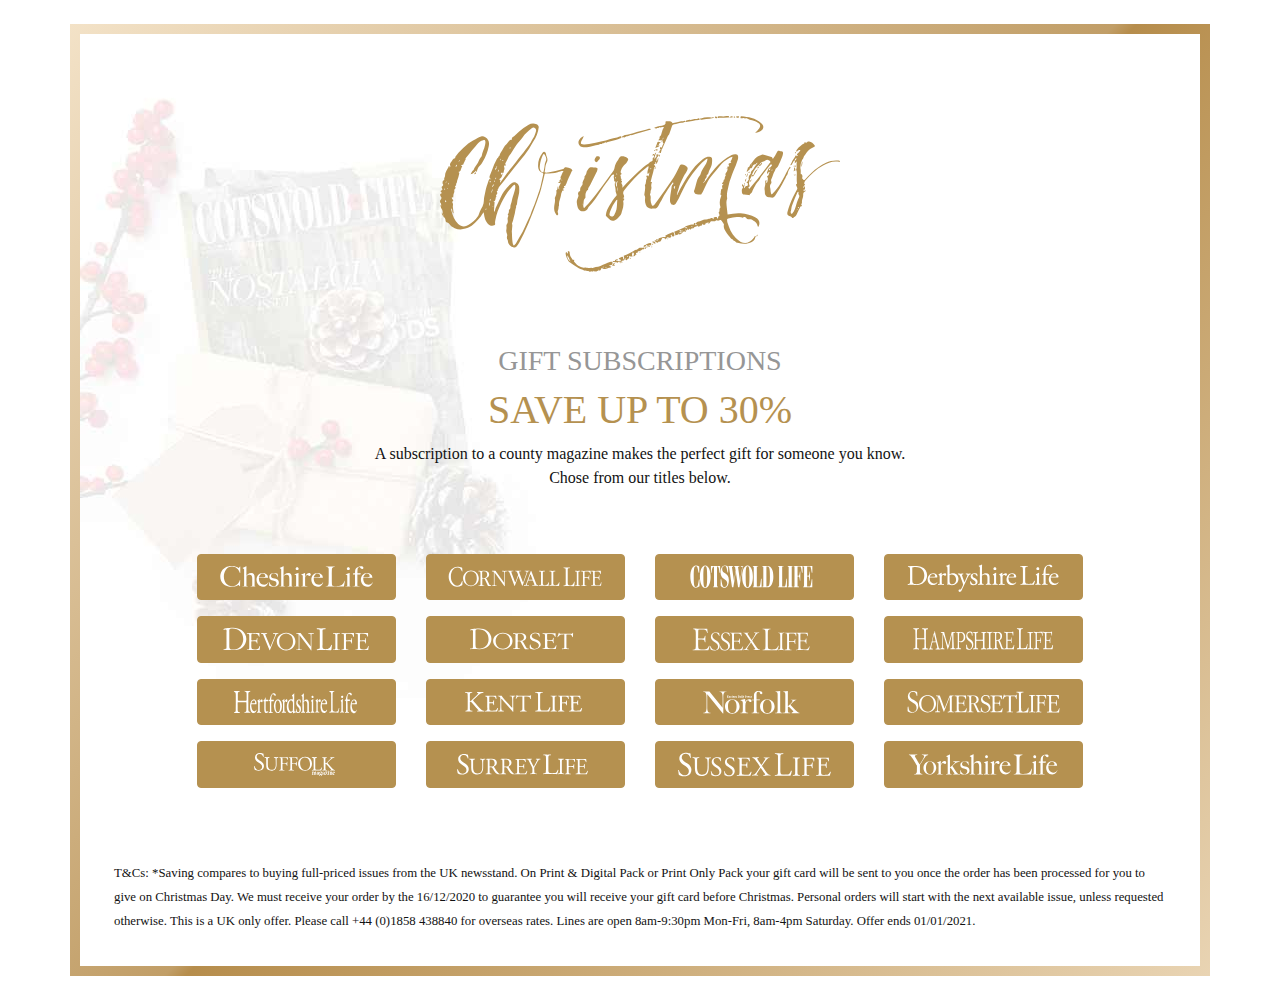
==== commit 9e9eae54: "fix: :bug: update the features for offer" ====
--- a/index.html
+++ b/index.html
@@ -1,53 +1,75 @@
-<!doctype html>
+<!DOCTYPE html>
 <html class="no-js" lang="en">
-   <head>
-      <meta charset="utf-8">
-      <!--====== Title ======-->
-      <title> Christmas Subscriptions Main List</title>
-      <meta name="description" content="This is a dummy page made from a template...">
-      <meta name="viewport" content="width=device-width, initial-scale=1">
-      <link rel="stylesheet" href="assets/css/bootstrap.min.css" >
-      <link rel="stylesheet" href="assets/css/style.css">
+  <head>
+    <meta charset="utf-8" />
+    <!--====== Title ======-->
+    <title>Christmas Subscriptions Main List</title>
+    <meta
+      name="description"
+      content="This is a dummy page made from a template..."
+    />
+    <meta name="viewport" content="width=device-width, initial-scale=1" />
+    <link rel="stylesheet" href="assets/css/bootstrap.min.css" />
+    <link rel="stylesheet" href="assets/css/style.css" />
 
-      <!-- Global site tag (gtag.js) - Google Analytics -->
-      <script async src="https://www.googletagmanager.com/gtag/js?id=G-GSHFWV95LR"></script>
-      <script>
-           window.dataLayer = window.dataLayer || [];
-           function gtag(){dataLayer.push(arguments);}
-           gtag('js', new Date());
-           gtag('config', 'G-GSHFWV95LR');
-      </script>
-      <link rel="stylesheet" href="assets/css/indexCss.css">
-   </head>
-   <body>
-      <div class="wrapper m-md-4">
-         <div class="container border-xmas p-sm">
-            <div class="text-center p-4">
-               <img src="assets/images/christmas.svg" alt="Christmas Text" class="img-fluid center-block christmas-logo mt-5 mb-5 "/>
-            </div>
-            <div class="row">
-             
-              <div class="col-12 col-lg-10 col-md-12 offset-lg-1 ">
-                  <p class="text-uppercase text-grey h3 text-center">Gift Subscriptions</p>
-                  <p class="text-uppercase text-gold h1 text-center  ">Save up to 30%</p>
-                  <p class="text-center">A subscription to a county magazine makes the perfect gift for someone you know.</p>
-                  <p class="text-center">Chose from our titles below.</p>
-              </div>
-            </div>
-         <div class="col-lg-10 offset-lg-1 mb-5">  
-            <div class="row mt-5" id="main"></div>
-         </div>
-         <div class="container p-4">
-            <small class="terms-and-conditions"></small>
-         </div>
+    <!-- Global site tag (gtag.js) - Google Analytics -->
+    <script
+      async
+      src="https://www.googletagmanager.com/gtag/js?id=G-GSHFWV95LR"
+    ></script>
+    <script>
+      window.dataLayer = window.dataLayer || [];
+      function gtag() {
+        dataLayer.push(arguments);
+      }
+      gtag("js", new Date());
+      gtag("config", "G-GSHFWV95LR");
+    </script>
+    <link rel="stylesheet" href="assets/css/indexCss.css" />
+  </head>
+  <body>
+    <div class="wrapper m-md-4">
+      <div class="container border-xmas p-sm">
+        <div class="text-center p-4">
+          <img
+            src="assets/images/christmas.svg"
+            alt="Christmas Text"
+            class="img-fluid center-block christmas-logo mt-5 mb-5"
+          />
+        </div>
+        <div class="row">
+          <div class="col-12 col-lg-10 col-md-12 offset-lg-1">
+            <p class="text-uppercase text-grey h3 text-center">
+              Gift Subscriptions
+            </p>
+            <p class="text-uppercase text-gold h1 text-center">
+              Save up to 30%
+            </p>
+            <p class="text-center">
+              A subscription to a county magazine makes the perfect gift for
+              someone you know.
+            </p>
+            <p class="text-center">Chose from our titles below.</p>
+          </div>
+        </div>
+
+        <div class="col-lg-10 offset-lg-1 mb-5">
+          <div class="row mt-5" id="main"></div>
+        </div>
+
+        <div class="container p-4">
+          <small class="terms-and-conditions"></small>
+        </div>
       </div>
-
-      </div>
-      <!--====== js ======-->
-      <script src="https://cdnjs.cloudflare.com/ajax/libs/jquery/3.5.1/jquery.min.js"></script>
-      <script src="https://cdnjs.cloudflare.com/ajax/libs/twitter-bootstrap/4.5.2/js/bootstrap.min.js" defer></script>
-      <script src="./assets/js/christmas-offers.js"></script>
-      <script src="./assets/js/home.js"></script>
-      <script src= "./assets/js/jqueryMangement_indexPage.js"></script>
-   </body>
-</html>+    </div>
+    <!--====== js ======-->
+    <script src="https://cdnjs.cloudflare.com/ajax/libs/jquery/3.5.1/jquery.min.js"></script>
+    <script
+      src="https://cdnjs.cloudflare.com/ajax/libs/twitter-bootstrap/4.5.2/js/bootstrap.min.js"
+      defer
+    ></script>
+    <script src="./assets/js/christmas-offers.js"></script>
+    <script src="./assets/js/home.js"></script>
+    <script src="./assets/js/jqueryMangement_indexPage.js"></script>
+  </body>
+</html>
--- a/assets/css/indexCss.css
+++ b/assets/css/indexCss.css
@@ -29,19 +29,22 @@
   padding: 20px;
   border-width: 10px;
   border-style: solid;
-  border-image: linear-gradient(135deg, #f3e2c7 0%, #c19e67 50%, #b68d4c 51%, #e9d4b3 100%) 10 round;
+  border-image: linear-gradient(
+      135deg,
+      #f3e2c7 0%,
+      #c19e67 50%,
+      #b68d4c 51%,
+      #e9d4b3 100%
+    )
+    10 round;
   background-color: #ffffff;
   z-index: 10;
 }
-
-/* @media  (max-width: 991px) { */
 .border-xmas {
-  background: url('assets/images/christmas-bg-light.jpg') no-repeat;
+  background: url("../../assets/images/christmas-bg-light.jpg") no-repeat;
   background-color: #ffffff;
   z-index: 10;
-  /* } */
 }
-
 .p-sm {
   padding: 10px;
-}+}
